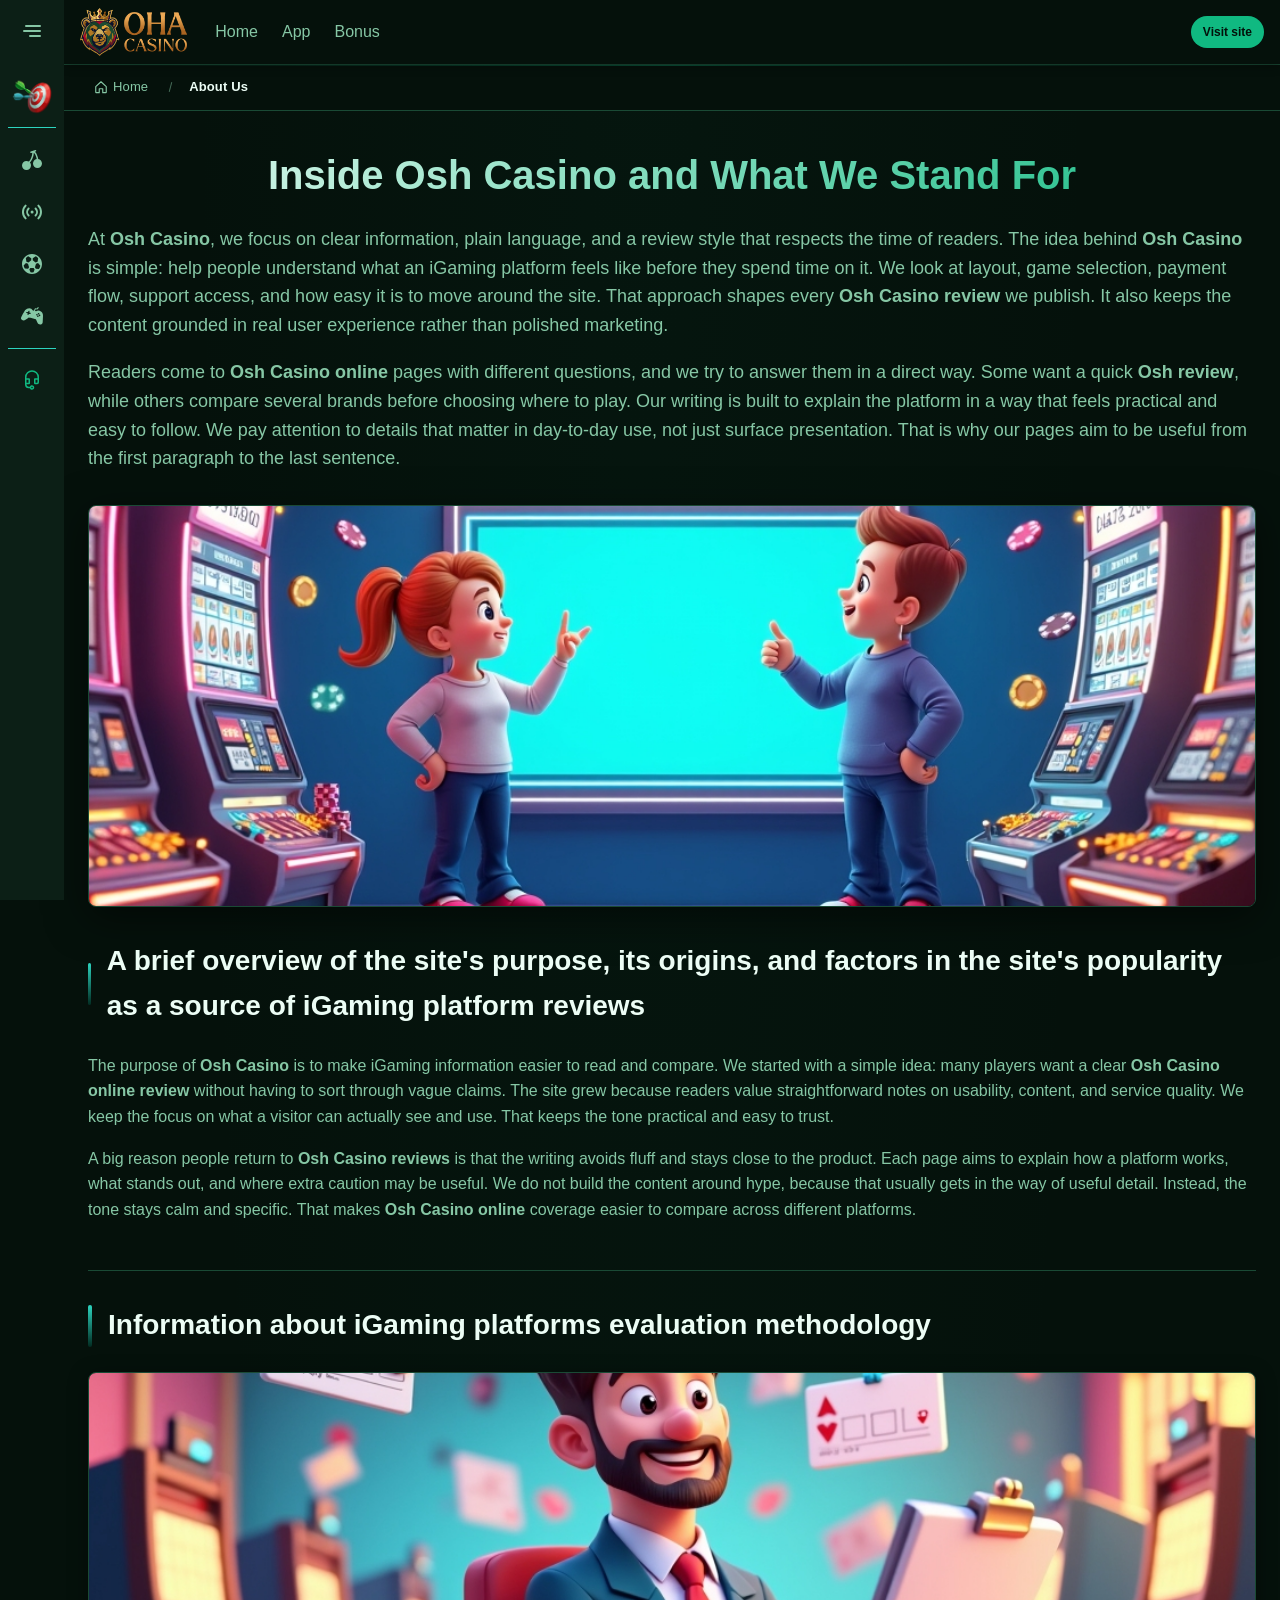
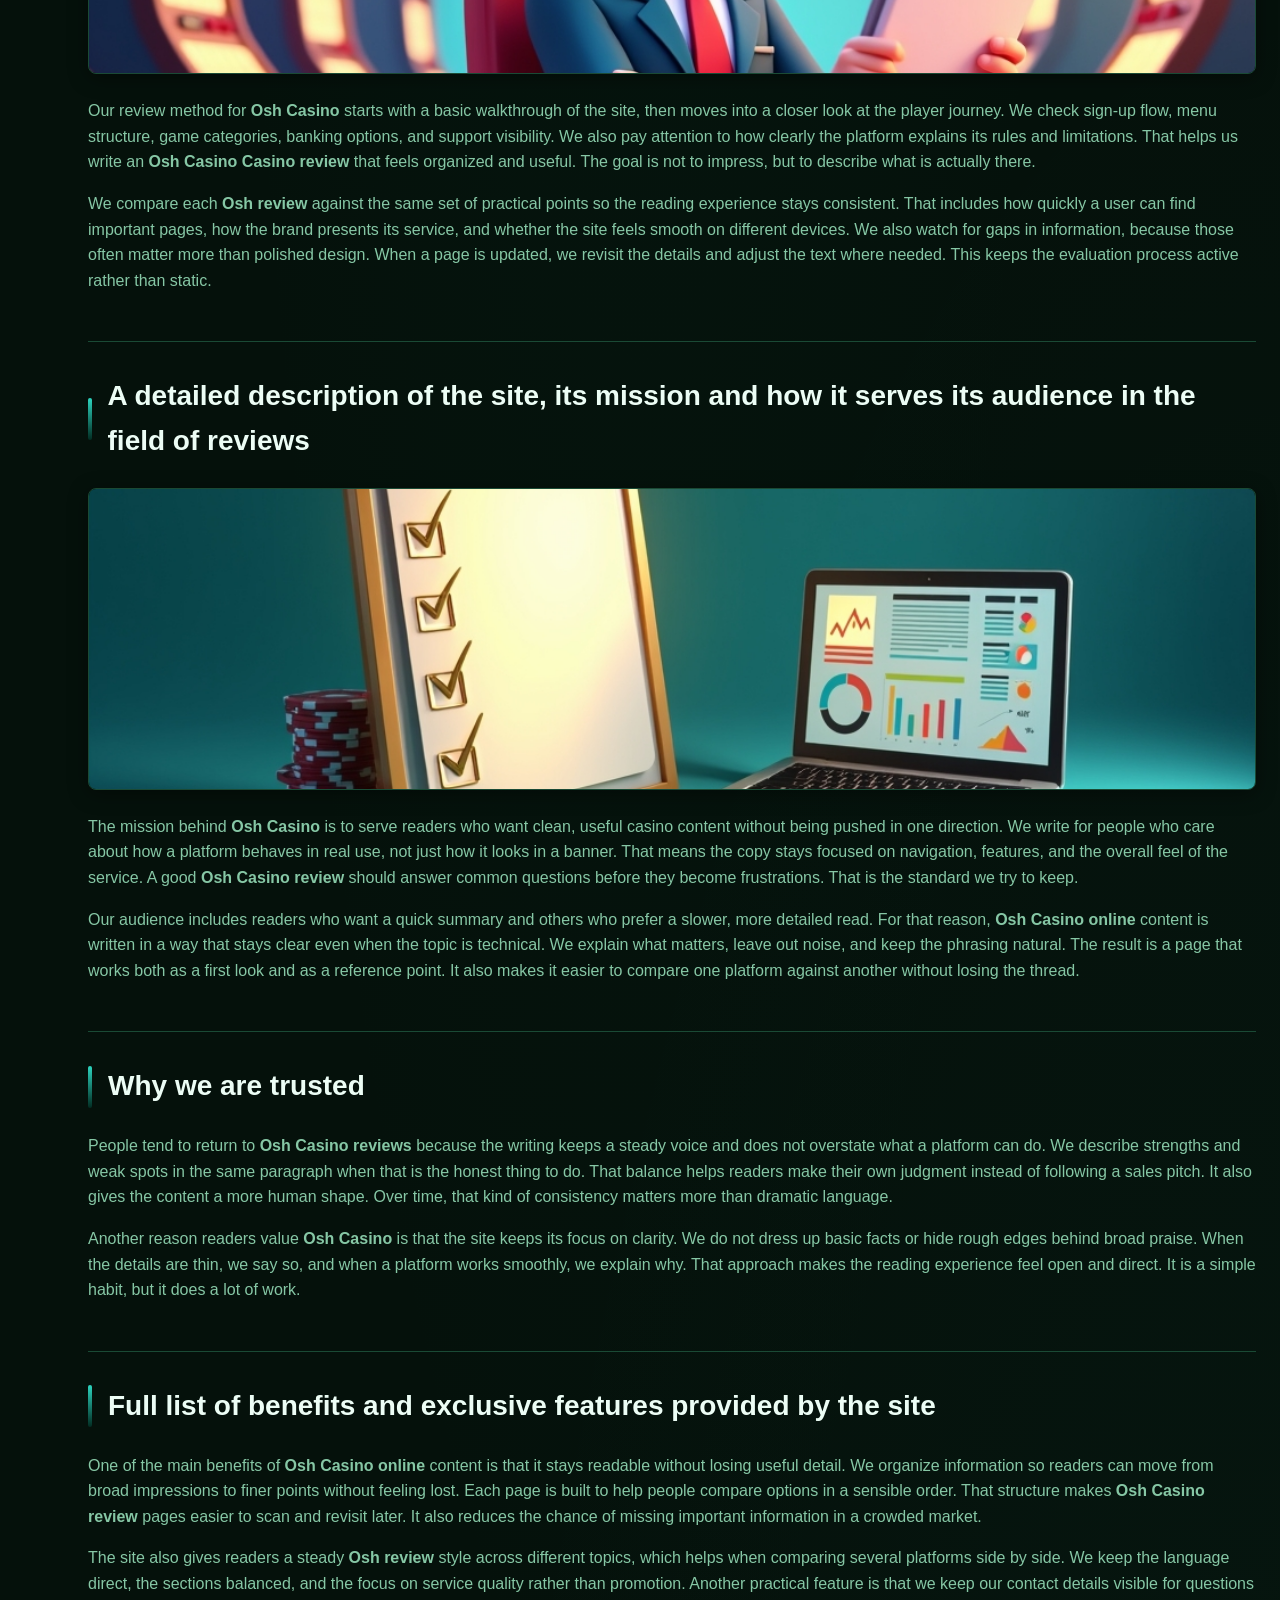
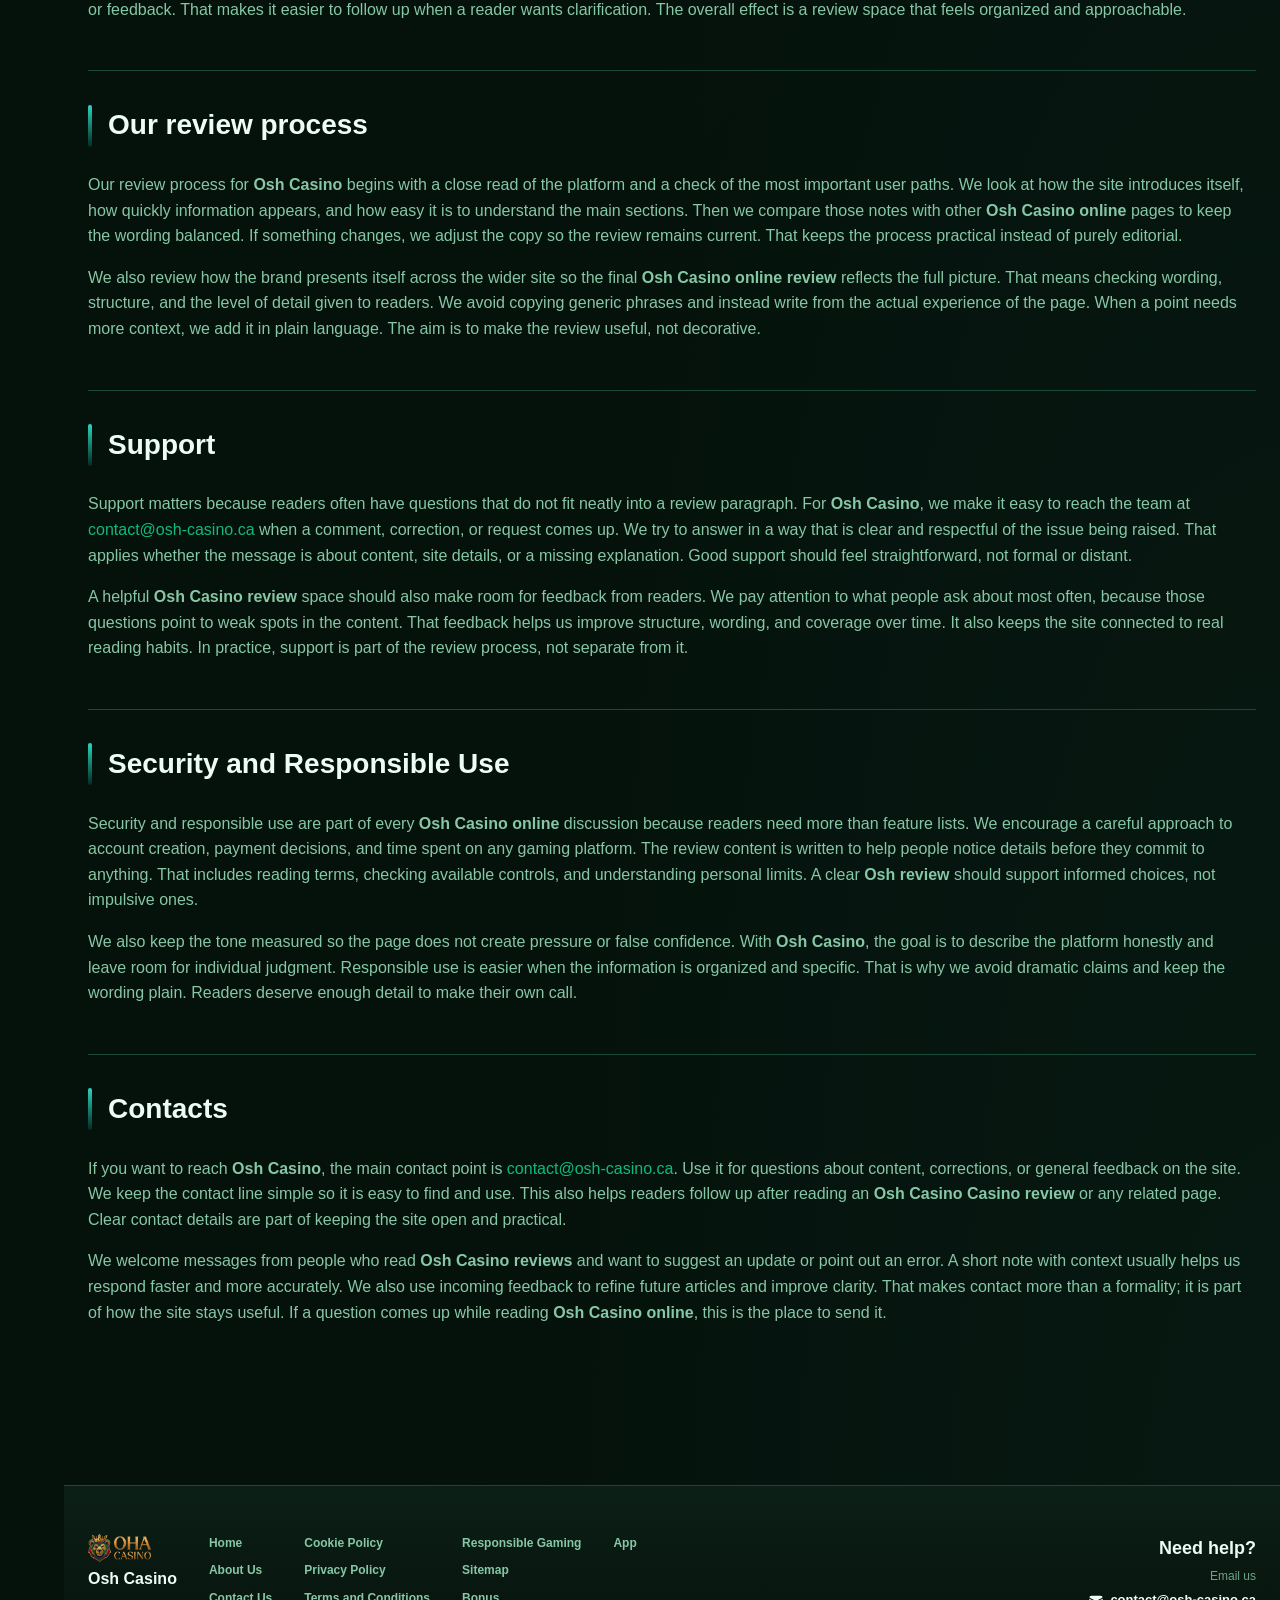
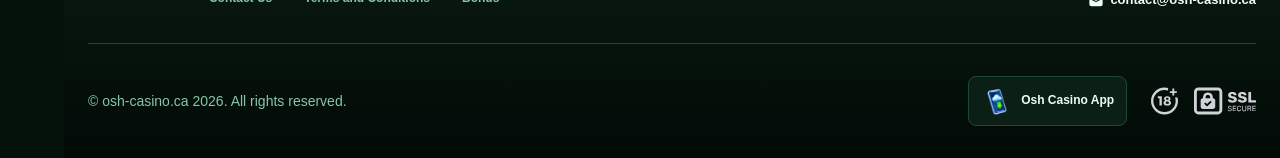
==== about-us/index.html @ 26a3a96f "Domain substitution: copy from osh-casino.ca" ====
<!DOCTYPE html>
<html lang="en">
<head>
    <meta charset="UTF-8">
    <meta name="viewport" content="width=device-width, initial-scale=1.0">
    <meta http-equiv="X-UA-Compatible" content="IE=edge">
    <meta name="robots" content="index, follow">
    <meta name="revisit-after" content="7 days">
    <title>Osh Casino - Official Site Overview and Review Policy</title>
    <meta name="title" content="Osh Casino - Official Site Overview and Review Policy">
    <meta name="description" content="Osh Casino 🎮 explains our review standards and mission, with Osh Casino online review insights that help you choose trusted iGaming picks fast on our site.">
    <meta name="keywords" content="Osh online Casino, Osh Casino online, Osh Casino review, Osh Casino Casino review, Osh Casino online review, Osh review, Osh Casino reviews, osh casino">

    <link rel="canonical" href="https://osh-casino.ca/about-us/">

    <link rel="icon" type="image/png" sizes="32x32" href="/favicon-32x32.png">

    <meta property="og:title" content="Osh Casino - Official Site Overview and Review Policy">
    <meta property="og:description" content="Osh Casino 🎮 explains our review standards and mission, with Osh Casino online review insights that help you choose trusted iGaming picks fast on our site.">
    <meta property="og:type" content="website">
    <meta property="og:url" content="https://cwautospa.ca/about-us/">
    <meta property="og:site_name" content="Osh Casino">
    <meta property="og:locale" content="en">
    <meta property="og:image" content="https://cwautospa.ca/images/logo.png">

    <meta name="twitter:card" content="summary">
    <meta name="twitter:title" content="Osh Casino - Official Site Overview and Review Policy">
    <meta name="twitter:description" content="Osh Casino 🎮 explains our review standards and mission, with Osh Casino online review insights that help you choose trusted iGaming picks fast on our site.">
    <meta name="twitter:url" content="https://cwautospa.ca/about-us/">
    <meta name="twitter:image" content="https://cwautospa.ca/images/logo.png">

    <link rel="stylesheet" href="/css/style.css">

    <link rel="stylesheet" href="/css/layout.css">

<meta name="googlebot" content="noarchive">
</head>
<body>
    <div class="nav-sidebar-b8981fb5 isFull" id="navSidebar">
        <div class="nav-sidebar-content-b8981fb5">
            <div class="nav-sidebar-wrapped-b8981fb5">
                <div class="nav-sidebar-header-b8981fb5">
                    <button class="nav-sidebar-header-toggle-b8981fb5" aria-label="Toggle menu">
                        <span class="nav-sidebar-header-wrap-b8981fb5">
                            <svg class="m-icon-b8981fb5">
                                <use xlink:href="/assets/icons/sidebar/sprites.svg#hamburger-r"/>
                            </svg>
                        </span>
                    </button>
                </div>
                <div class="nav-sidebar-wrapped-content-b8981fb5 hideScrollbar-b8981fb5">
                    <div class="divider-bottom-b8981fb5">
                        <div class="nav-card nav-sidebar-card--wrapped-b8981fb5">


                            <a href="/go" class="nav-card__button-b8981fb5"
                               title="Missions" rel="noindex nofollow">
                                <img src="/assets/icons/sidebar/missions.webp"
                                     alt="Missions Osh Casino review"
                                     title="Missions Osh Casino review"
                                     class="nav-card__img-b8981fb5">
                            </a>
                        </div>
                    </div>

                        <div class="nav-sidebar-wrapped-item-b8981fb5">
                            <a href="/go" title="All Games"
                               class="nav-sidebar-icon-b8981fb5" rel="noindex nofollow">
                                <svg class="m-icon-b8981fb5">
                                    <use xlink:href="/assets/icons/sidebar/sprites.svg#all-games"/>
                                </svg>
                            </a>
                        </div>
                        <div class="nav-sidebar-wrapped-item-b8981fb5">
                            <a href="/go" title="Live"
                               class="nav-sidebar-icon-b8981fb5" rel="noindex nofollow">
                                <svg class="m-icon-b8981fb5">
                                    <use xlink:href="/assets/icons/sidebar/sprites.svg#live"/>
                                </svg>
                            </a>
                        </div>
                        <div class="nav-sidebar-wrapped-item-b8981fb5">
                            <a href="/go" title="Sports"
                               class="nav-sidebar-icon-b8981fb5" rel="noindex nofollow">
                                <svg class="m-icon-b8981fb5">
                                    <use xlink:href="/assets/icons/sidebar/sprites.svg#sport-soccer"/>
                                </svg>
                            </a>
                        </div>
                        <div class="nav-sidebar-wrapped-item-b8981fb5">
                            <a href="/go" title="Esports"
                               class="nav-sidebar-icon-b8981fb5" rel="noindex nofollow">
                                <svg class="m-icon-b8981fb5">
                                    <use xlink:href="/assets/icons/sidebar/sprites.svg#target-gamepad"/>
                                </svg>
                            </a>
                        </div>

                    <div class="divider-top-b8981fb5">
                        <a href="/go" title="Support"
                           class="nav-sidebar-support-wrapped-b8981fb5 nav-sidebar-icon-b8981fb5" rel="noindex nofollow">
                            <svg class="m-icon-b8981fb5">
                                <use xlink:href="/assets/icons/sidebar/sprites.svg#support"/>
                            </svg>
                        </a>
                    </div>
                </div>
            </div>
        </div>
    </div>

    <div class="nav-sidebar-expanded-b8981fb5" id="navSidebarExpanded">
        <div class="nav-sidebar-header-b8981fb5">
            <button class="nav-sidebar-header-toggle-b8981fb5" aria-label="Close menu">
                <span class="nav-sidebar-header-wrap-b8981fb5">
                    <svg class="m-icon-b8981fb5">
                        <use xlink:href="/assets/icons/sidebar/sprites.svg#cross"/>
                    </svg>
                </span>
            </button>
                <a href="/" class="nav-logo-b8981fb5 nav-sidebar-header-logo-b8981fb5" title="Osh Casino">
                    <img src="/images/logo.png" alt="Osh Casino" title="Osh Casino">
                </a>
        </div>
        <div class="nav-sidebar-expanded-content-b8981fb5">
            <div class="nav-sidebar-expanded-scrollY-b8981fb5 hideScrollbar-b8981fb5 nav-sidebar-expanded--gap-b8981fb5">
                <div class="nav-sidebar-expanded-cards-b8981fb5">


                        <div class="nav-card nav-sidebar-card-b8981fb5">
                            <a href="/go" class="nav-card__button-b8981fb5"
                               title="Bonus" rel="noindex nofollow">
                                <img src="/assets/icons/sidebar/bonus.webp" alt="Bonus Osh Casino online review"
                                     title="Bonus Osh Casino online review" class="nav-card__img-b8981fb5">
                                <span class="nav-card__title-b8981fb5">Bonus</span>
                            </a>
                        </div>


                        <div class="nav-card nav-sidebar-card-b8981fb5">
                            <a href="/go" class="nav-card__button-b8981fb5"
                               title="Missions" rel="noindex nofollow">
                                <img src="/assets/icons/sidebar/missions.webp" alt="Missions Osh Casino review"
                                     title="Missions Osh Casino review" class="nav-card__img-b8981fb5">
                                <span class="nav-card__title-b8981fb5">Missions</span>
                            </a>
                        </div>

                    <div class="nav-sidebar-cards-grid-b8981fb5">


                            <div class="nav-card nav-sidebar-card-b8981fb5">
                                <a href="/go" class="nav-card__button-b8981fb5"
                                   title="Wheel" rel="noindex nofollow">
                                    <img src="/assets/icons/sidebar/wheel.gif" alt="Wheel Osh review"
                                         title="Wheel Osh review" class="nav-card__img-b8981fb5">
                                    <span class="nav-card__title-b8981fb5">Wheel</span>
                                </a>
                            </div>


                            <div class="nav-card nav-sidebar-card-b8981fb5">
                                <a href="/go" class="nav-card__button-b8981fb5"
                                   title="Loyalty" rel="noindex nofollow">
                                    <img src="/assets/icons/sidebar/loyalty.webp" alt="Loyalty Osh Casino online"
                                         title="Loyalty Osh Casino online" class="nav-card__img-b8981fb5">
                                    <span class="nav-card__title-b8981fb5">Loyalty</span>
                                </a>
                            </div>


                            <div class="nav-card nav-sidebar-card-b8981fb5">
                                <a href="/go" class="nav-card__button-b8981fb5"
                                   title="Cashback" rel="noindex nofollow">
                                    <img src="/assets/icons/sidebar/cashback.webp" alt="Cashback Osh review"
                                         title="Cashback Osh review" class="nav-card__img-b8981fb5">
                                    <span class="nav-card__title-b8981fb5">Cashback</span>
                                </a>
                            </div>


                            <div class="nav-card nav-sidebar-card-b8981fb5">
                                <a href="/go" class="nav-card__button-b8981fb5"
                                   title="VIP Club" rel="noindex nofollow">
                                    <img src="/assets/icons/sidebar/vipclub.webp" alt="VIP Club Osh online Casino"
                                         title="VIP Club Osh online Casino" class="nav-card__img-b8981fb5">
                                    <span class="nav-card__title-b8981fb5">VIP Club</span>
                                </a>
                            </div>


                            <div class="nav-card nav-sidebar-card-b8981fb5">
                                <a href="/go" class="nav-card__button-b8981fb5"
                                   title="Promotions" rel="noindex nofollow">
                                    <img src="/assets/icons/sidebar/promotions.webp" alt="Promotions Osh Casino review"
                                         title="Promotions Osh Casino review" class="nav-card__img-b8981fb5">
                                    <span class="nav-card__title-b8981fb5">Promotions</span>
                                </a>
                            </div>
                    </div>
                </div>

                <ul class="nav-sidebar-items-b8981fb5 nav-sidebar-expanded-items-b8981fb5">
                        <li class="nav-sidebar-items-item">
                            <a href="/go" class="nav-sidebar-items-dropdown"
                               title="All Games" rel="noindex nofollow">
                                <div class="nav-sidebar-items-title-b8981fb5 nav-sidebar-items-title--light-b8981fb5">
                                    <div class="m-icon-container-b8981fb5 nav-sidebar-item-icon-b8981fb5">
                                        <svg class="m-icon-b8981fb5">
                                            <use xlink:href="/assets/icons/sidebar/sprites.svg#all-games"/>
                                        </svg>
                                    </div>
                                    <span>All Games</span>
                                </div>
                            </a>
                        </li>
                        <li class="nav-sidebar-items-item">
                            <a href="/go" class="nav-sidebar-items-dropdown"
                               title="Live" rel="noindex nofollow">
                                <div class="nav-sidebar-items-title-b8981fb5 nav-sidebar-items-title--light-b8981fb5">
                                    <div class="m-icon-container-b8981fb5 nav-sidebar-item-icon-b8981fb5">
                                        <svg class="m-icon-b8981fb5">
                                            <use xlink:href="/assets/icons/sidebar/sprites.svg#live"/>
                                        </svg>
                                    </div>
                                    <span>Live</span>
                                </div>
                            </a>
                        </li>
                        <li class="nav-sidebar-items-item">
                            <a href="/go" class="nav-sidebar-items-dropdown"
                               title="Sports" rel="noindex nofollow">
                                <div class="nav-sidebar-items-title-b8981fb5 nav-sidebar-items-title--light-b8981fb5">
                                    <div class="m-icon-container-b8981fb5 nav-sidebar-item-icon-b8981fb5">
                                        <svg class="m-icon-b8981fb5">
                                            <use xlink:href="/assets/icons/sidebar/sprites.svg#sport-soccer"/>
                                        </svg>
                                    </div>
                                    <span>Sports</span>
                                </div>
                            </a>
                        </li>
                        <li class="nav-sidebar-items-item">
                            <a href="/go" class="nav-sidebar-items-dropdown"
                               title="Esports" rel="noindex nofollow">
                                <div class="nav-sidebar-items-title-b8981fb5 nav-sidebar-items-title--light-b8981fb5">
                                    <div class="m-icon-container-b8981fb5 nav-sidebar-item-icon-b8981fb5">
                                        <svg class="m-icon-b8981fb5">
                                            <use xlink:href="/assets/icons/sidebar/sprites.svg#target-gamepad"/>
                                        </svg>
                                    </div>
                                    <span>Esports</span>
                                </div>
                            </a>
                        </li>
                </ul>

                <ul class="nav-sidebar-items-b8981fb5 nav-sidebar-expanded-items-b8981fb5 flex-1-b8981fb5"></ul>

                <div class="nav-sidebar-expanded-support-b8981fb5">
                    <div class="nav-sidebar-expanded-support-help-b8981fb5">
                        <a href="/go" title="Support"
                           class="m-button-b8981fb5 m-button--success-b8981fb5 m-button--m-b8981fb5 nav-sidebar-support-b8981fb5"
                           rel="noindex nofollow">
                            <div class="m-button-content-b8981fb5">
                                <svg class="m-icon-b8981fb5">
                                    <use xlink:href="/assets/icons/sidebar/sprites.svg#support"/>
                                </svg>
                                Support
                            </div>
                        </a>
                    </div>
                </div>

                <div class="nav-sidebar-expanded-app-links-b8981fb5">
                    <a href="/go" class="footer-app-button-b8981fb5"
                       title="Osh Casino App" rel="noindex nofollow">
                        <img class="footer-app-button-image-b8981fb5"
                             alt="Osh Casino App"
                             title="Osh Casino App"
                             src="/assets/icons/mobile/app-button-icon.webp">
                        <div class="footer-app-button-text-b8981fb5">
                            <p class="m-text-b8981fb5 m-fs12-b8981fb5 m-fw700-b8981fb5 m-lh160-b8981fb5 footer-app-button-title-b8981fb5">Osh Casino App</p>
                            <p class="m-text-b8981fb5 m-fs10-b8981fb5 m-fw500-b8981fb5 m-lh160-b8981fb5 footer-app-button-description-b8981fb5"
                               style="color: #ffffff;">Install our app</p>
                        </div>
                    </a>
                </div>
            </div>
        </div>
    </div>

    <div class="bottom-overlays-b8981fb5">
        <div class="bottom-action-buttons-b8981fb5 bottom-overlays__action-buttons-b8981fb5">
            <div class="bottom-communication-button-b8981fb5">
                <button class="m-button-b8981fb5 m-gradient-border m-button--secondary-b8981fb5 m-button--m-b8981fb5 scroll-top-btn-b8981fb5"
                        aria-label="Scroll to top" title="Scroll to top">
                    <div class="m-icon-container-b8981fb5">
                        <span class="scroll-top-arrow-b8981fb5">&uarr;</span>
                    </div>
                </button>
            </div>
        </div>

        <nav class="mobile-nav-b8981fb5" aria-label="Mobile navigation">
            <div class="mobile-nav-wrap-b8981fb5">
                <a href="/go" title="All Games"
                   rel="noindex nofollow" target="_blank">
                    <div class="mobile-nav-item-b8981fb5">
                        <div class="mobile-nav-item__icon-wrap-b8981fb5">
                            <svg class="m-icon-b8981fb5 m-icon-loadable mobile-nav-item__icon-b8981fb5">
                                <use xlink:href="/assets/icons/sidebar/sprites.svg#all-games"/>
                            </svg>
                        </div>
                        <p class="m-text-b8981fb5 m-fs10-b8981fb5 m-fw600-b8981fb5 m-lh160-b8981fb5 m-text-center-b8981fb5 mobile-nav-item__text-b8981fb5">All Games</p>
                    </div>
                </a>

                <a href="/go" title="Sports"
                   rel="noindex nofollow" target="_blank">
                    <div class="mobile-nav-item-b8981fb5">
                        <div class="mobile-nav-item__icon-wrap-b8981fb5">
                            <svg class="m-icon-b8981fb5 m-icon-loadable mobile-nav-item__icon-b8981fb5">
                                <use xlink:href="/assets/icons/sidebar/sprites.svg#sport-soccer"/>
                            </svg>
                        </div>
                        <p class="m-text-b8981fb5 m-fs10-b8981fb5 m-fw600-b8981fb5 m-lh160-b8981fb5 m-text-center-b8981fb5 mobile-nav-item__text-b8981fb5">Sports</p>
                    </div>
                </a>

                <div class="mobile-nav-item-b8981fb5">
                    <a href="/go"
                       class="m-button-b8981fb5 m-gradient-border m-button--primary-b8981fb5 m-button--m-b8981fb5 mobile-nav-item__icon-wrap-b8981fb5"
                       title="Visit site"
                       rel="noindex nofollow" target="_blank">
                        <div class="m-button-content-b8981fb5">
                            <svg class="m-icon-b8981fb5 m-icon-loadable mobile-nav-item__icon-b8981fb5">
                                <use xlink:href="/assets/icons/sidebar/sprites.svg#person"/>
                            </svg>
                        </div>
                    </a>
                    <p class="m-text-b8981fb5 m-fs10-b8981fb5 m-fw600-b8981fb5 m-lh160-b8981fb5 m-text-center-b8981fb5 mobile-nav-item__text-b8981fb5">Visit site</p>
                </div>

                <a href="/go" title="Bonus"
                   rel="noindex nofollow" target="_blank">
                    <div class="mobile-nav-item-b8981fb5">
                        <div class="mobile-nav-item__icon-wrap-b8981fb5">
                            <svg class="m-icon-b8981fb5 m-icon-loadable mobile-nav-item__icon-b8981fb5">
                                <use xlink:href="/assets/icons/sidebar/sprites.svg#gift"/>
                            </svg>
                        </div>
                        <p class="m-text-b8981fb5 m-fs10-b8981fb5 m-fw600-b8981fb5 m-lh160-b8981fb5 m-text-center-b8981fb5 mobile-nav-item__text-b8981fb5">Bonus</p>
                    </div>
                </a>

                <a href="/go" title="Missions"
                   rel="noindex nofollow" target="_blank">
                    <div class="mobile-nav-item-b8981fb5">
                        <div class="mobile-nav-item__icon-wrap-b8981fb5">
                            <svg class="m-icon-b8981fb5 m-icon-loadable mobile-nav-item__icon-b8981fb5">
                                <use xlink:href="/assets/icons/sidebar/sprites.svg#activities"/>
                            </svg>
                        </div>
                        <p class="m-text-b8981fb5 m-fs10-b8981fb5 m-fw600-b8981fb5 m-lh160-b8981fb5 m-text-center-b8981fb5 mobile-nav-item__text-b8981fb5">Missions</p>
                    </div>
                </a>
            </div>
        </nav>
    </div>


    <div class="site-wrapper-b8981fb5 with-sidebar-b8981fb5">
<nav class="main-nav-b8981fb5">
    <div class="main-nav-content-b8981fb5">
        <div class="main-nav-content-left-b8981fb5">
            <button class="main-nav-content-toggle-b8981fb5 nav-sidebar-header-toggle-b8981fb5" aria-label="Toggle menu" aria-expanded="false">
                <svg class="m-icon-b8981fb5 m-icon-loadable">
                    <use xlink:href="/assets/icons/sidebar/sprites.svg#hamburger"/>
                </svg>
            </button>

            <a href="/" class="nav-logo-b8981fb5 main-nav-logo-b8981fb5" title="Osh Casino">
                <img src="/images/logo.png" alt="Osh Casino" title="Osh Casino">
            </a>
        </div>

        <div class="main-nav-content-center-b8981fb5">
            <a href="/" class="nav-link-b8981fb5" title="Home">Home</a>
            <a href="/app/" class="nav-link-b8981fb5" title="App">App</a>
            <a href="/bonus/" class="nav-link-b8981fb5" title="Bonus">Bonus</a>
        </div>

        <div class="main-nav-content-auth-b8981fb5">
            <a class="m-button-b8981fb5 m-gradient-border m-button--primary-b8981fb5 m-button--s-b8981fb5"
               href="/go" title="Visit site"
               rel="noindex nofollow" target="_blank">
                <div class="m-button-content-b8981fb5">Visit site</div>
            </a>
        </div>
    </div>
</nav><div class="breadcrumb-bar-b8981fb5">
    <div class="container-b8981fb5">
        <nav class="breadcrumbs-b8981fb5" aria-label="Breadcrumb">
            <ol class="breadcrumb-list-b8981fb5">
                <li class="breadcrumb-item-b8981fb5">
                    <a href="/" title="Home">
                        <svg class="breadcrumb-home-icon-b8981fb5" viewBox="0 0 16 16" fill="none" aria-hidden="true">
                            <path d="M2 7.5L8 2l6 5.5V14a.5.5 0 0 1-.5.5H10V10H6v4.5H2.5A.5.5 0 0 1 2 14V7.5Z" stroke="currentColor" stroke-width="1.3" stroke-linejoin="round"/>
                        </svg>
                        <span>Home</span>
                    </a>
                </li>
                <li class="breadcrumb-item-b8981fb5 current-b8981fb5" aria-current="page">
                    About Us
                </li>
            </ol>
        </nav>
    </div>
</div>

        <main class="main-content-b8981fb5">
<article class="page-content-b8981fb5">
    <div class="container-b8981fb5">




        <header class="page-header-b8981fb5">
            <h1>Inside Osh Casino and What We Stand For</h1>
            <div class="intro-b8981fb5">
                <p>At <strong>Osh Casino</strong>, we focus on clear information, plain language, and a review style that respects the time of readers. The idea behind <strong>Osh Casino</strong> is simple: help people understand what an iGaming platform feels like before they spend time on it. We look at layout, game selection, payment flow, support access, and how easy it is to move around the site. That approach shapes every <strong>Osh Casino review</strong> we publish. It also keeps the content grounded in real user experience rather than polished marketing.</p>
                <p>Readers come to <strong>Osh Casino online</strong> pages with different questions, and we try to answer them in a direct way. Some want a quick <strong>Osh review</strong>, while others compare several brands before choosing where to play. Our writing is built to explain the platform in a way that feels practical and easy to follow. We pay attention to details that matter in day-to-day use, not just surface presentation. That is why our pages aim to be useful from the first paragraph to the last sentence.</p>
            </div>
        </header>

        <div class="hero-image-b8981fb5">
            <img src="/images/osh_casino_review_hero.png" alt="osh casino" title="osh casino" loading="lazy">
        </div>

        <section class="content-section-b8981fb5 card-b8981fb5">
            <h2>A brief overview of the site&#39;s purpose, its origins, and factors in the site&#39;s popularity as a source of iGaming platform reviews</h2>


            <p>The purpose of <strong>Osh Casino</strong> is to make iGaming information easier to read and compare. We started with a simple idea: many players want a clear <strong>Osh Casino online review</strong> without having to sort through vague claims. The site grew because readers value straightforward notes on usability, content, and service quality. We keep the focus on what a visitor can actually see and use. That keeps the tone practical and easy to trust.</p>
            <p>A big reason people return to <strong>Osh Casino reviews</strong> is that the writing avoids fluff and stays close to the product. Each page aims to explain how a platform works, what stands out, and where extra caution may be useful. We do not build the content around hype, because that usually gets in the way of useful detail. Instead, the tone stays calm and specific. That makes <strong>Osh Casino online</strong> coverage easier to compare across different platforms.</p>

        </section>
        <section class="content-section-b8981fb5 card-b8981fb5">
            <h2>Information about iGaming platforms evaluation methodology</h2>

            <div class="section-image-b8981fb5">
                <img src="/images/osh_casino_review_overview.png" alt="Osh Casino review" title="Osh Casino review" loading="lazy">
            </div>

            <p>Our review method for <strong>Osh Casino</strong> starts with a basic walkthrough of the site, then moves into a closer look at the player journey. We check sign-up flow, menu structure, game categories, banking options, and support visibility. We also pay attention to how clearly the platform explains its rules and limitations. That helps us write an <strong>Osh Casino Casino review</strong> that feels organized and useful. The goal is not to impress, but to describe what is actually there.</p>
            <p>We compare each <strong>Osh review</strong> against the same set of practical points so the reading experience stays consistent. That includes how quickly a user can find important pages, how the brand presents its service, and whether the site feels smooth on different devices. We also watch for gaps in information, because those often matter more than polished design. When a page is updated, we revisit the details and adjust the text where needed. This keeps the evaluation process active rather than static.</p>

        </section>
        <section class="content-section-b8981fb5 card-b8981fb5">
            <h2>A detailed description of the site, its mission and how it serves its audience in the field of reviews</h2>

            <div class="section-image-b8981fb5">
                <img src="/images/osh_casino_methodology.png" alt="Osh Casino online review" title="Osh Casino online review" loading="lazy">
            </div>

            <p>The mission behind <strong>Osh Casino</strong> is to serve readers who want clean, useful casino content without being pushed in one direction. We write for people who care about how a platform behaves in real use, not just how it looks in a banner. That means the copy stays focused on navigation, features, and the overall feel of the service. A good <strong>Osh Casino review</strong> should answer common questions before they become frustrations. That is the standard we try to keep.</p>
            <p>Our audience includes readers who want a quick summary and others who prefer a slower, more detailed read. For that reason, <strong>Osh Casino online</strong> content is written in a way that stays clear even when the topic is technical. We explain what matters, leave out noise, and keep the phrasing natural. The result is a page that works both as a first look and as a reference point. It also makes it easier to compare one platform against another without losing the thread.</p>

        </section>
        <section class="content-section-b8981fb5 card-b8981fb5">
            <h2>Why we are trusted</h2>


            <p>People tend to return to <strong>Osh Casino reviews</strong> because the writing keeps a steady voice and does not overstate what a platform can do. We describe strengths and weak spots in the same paragraph when that is the honest thing to do. That balance helps readers make their own judgment instead of following a sales pitch. It also gives the content a more human shape. Over time, that kind of consistency matters more than dramatic language.</p>
            <p>Another reason readers value <strong>Osh Casino</strong> is that the site keeps its focus on clarity. We do not dress up basic facts or hide rough edges behind broad praise. When the details are thin, we say so, and when a platform works smoothly, we explain why. That approach makes the reading experience feel open and direct. It is a simple habit, but it does a lot of work.</p>

        </section>
        <section class="content-section-b8981fb5 card-b8981fb5">
            <h2>Full list of benefits and exclusive features provided by the site</h2>


            <p>One of the main benefits of <strong>Osh Casino online</strong> content is that it stays readable without losing useful detail. We organize information so readers can move from broad impressions to finer points without feeling lost. Each page is built to help people compare options in a sensible order. That structure makes <strong>Osh Casino review</strong> pages easier to scan and revisit later. It also reduces the chance of missing important information in a crowded market.</p>
            <p>The site also gives readers a steady <strong>Osh review</strong> style across different topics, which helps when comparing several platforms side by side. We keep the language direct, the sections balanced, and the focus on service quality rather than promotion. Another practical feature is that we keep our contact details visible for questions or feedback. That makes it easier to follow up when a reader wants clarification. The overall effect is a review space that feels organized and approachable.</p>

        </section>
        <section class="content-section-b8981fb5 card-b8981fb5">
            <h2>Our review process</h2>


            <p>Our review process for <strong>Osh Casino</strong> begins with a close read of the platform and a check of the most important user paths. We look at how the site introduces itself, how quickly information appears, and how easy it is to understand the main sections. Then we compare those notes with other <strong>Osh Casino online</strong> pages to keep the wording balanced. If something changes, we adjust the copy so the review remains current. That keeps the process practical instead of purely editorial.</p>
            <p>We also review how the brand presents itself across the wider site so the final <strong>Osh Casino online review</strong> reflects the full picture. That means checking wording, structure, and the level of detail given to readers. We avoid copying generic phrases and instead write from the actual experience of the page. When a point needs more context, we add it in plain language. The aim is to make the review useful, not decorative.</p>

        </section>
        <section class="content-section-b8981fb5 card-b8981fb5">
            <h2>Support</h2>


            <p>Support matters because readers often have questions that do not fit neatly into a review paragraph. For <strong>Osh Casino</strong>, we make it easy to reach the team at <a href="mailto:contact@osh-casino.ca">contact@osh-casino.ca</a> when a comment, correction, or request comes up. We try to answer in a way that is clear and respectful of the issue being raised. That applies whether the message is about content, site details, or a missing explanation. Good support should feel straightforward, not formal or distant.</p>
            <p>A helpful <strong>Osh Casino review</strong> space should also make room for feedback from readers. We pay attention to what people ask about most often, because those questions point to weak spots in the content. That feedback helps us improve structure, wording, and coverage over time. It also keeps the site connected to real reading habits. In practice, support is part of the review process, not separate from it.</p>

        </section>
        <section class="content-section-b8981fb5 card-b8981fb5">
            <h2>Security and Responsible Use</h2>


            <p>Security and responsible use are part of every <strong>Osh Casino online</strong> discussion because readers need more than feature lists. We encourage a careful approach to account creation, payment decisions, and time spent on any gaming platform. The review content is written to help people notice details before they commit to anything. That includes reading terms, checking available controls, and understanding personal limits. A clear <strong>Osh review</strong> should support informed choices, not impulsive ones.</p>
            <p>We also keep the tone measured so the page does not create pressure or false confidence. With <strong>Osh Casino</strong>, the goal is to describe the platform honestly and leave room for individual judgment. Responsible use is easier when the information is organized and specific. That is why we avoid dramatic claims and keep the wording plain. Readers deserve enough detail to make their own call.</p>

        </section>
        <section class="content-section-b8981fb5 card-b8981fb5">
            <h2>Contacts</h2>


            <p>If you want to reach <strong>Osh Casino</strong>, the main contact point is <a href="mailto:contact@osh-casino.ca">contact@osh-casino.ca</a>. Use it for questions about content, corrections, or general feedback on the site. We keep the contact line simple so it is easy to find and use. This also helps readers follow up after reading an <strong>Osh Casino Casino review</strong> or any related page. Clear contact details are part of keeping the site open and practical.</p>
            <p>We welcome messages from people who read <strong>Osh Casino reviews</strong> and want to suggest an update or point out an error. A short note with context usually helps us respond faster and more accurately. We also use incoming feedback to refine future articles and improve clarity. That makes contact more than a formality; it is part of how the site stays useful. If a question comes up while reading <strong>Osh Casino online</strong>, this is the place to send it.</p>

        </section>







    </div>
</article>

        </main>

<footer class="site-footer-b8981fb5">
    <div class="container-b8981fb5">
        <div class="footer-top-b8981fb5">
            <div class="footer-left-b8981fb5">
                <div class="footer-logo-b8981fb5">
                        <img src="/images/logo.png" alt="Osh Casino" title="Osh Casino" class="footer-logo-img-b8981fb5">
                    <span class="footer-brand-b8981fb5">Osh Casino</span>
                </div>

                <nav class="footer-nav-b8981fb5">
                    <div class="footer-nav-col-b8981fb5">
                        <a href="/" class="footer-link-b8981fb5" title="Home">Home</a>
                        <a href="/about-us/" class="footer-link-b8981fb5" title="About Us">About Us</a>
                        <a href="/contact-us/" class="footer-link-b8981fb5" title="Contact Us">Contact Us</a>
                    </div>
                    <div class="footer-nav-col-b8981fb5">
                        <a href="/cookie-policy/" class="footer-link-b8981fb5" title="Cookie Policy">Cookie Policy</a>
                        <a href="/privacy-policy/" class="footer-link-b8981fb5" title="Privacy Policy">Privacy Policy</a>
                        <a href="/terms-and-conditions/" class="footer-link-b8981fb5" title="Terms and Conditions">Terms and Conditions</a>
                    </div>
                    <div class="footer-nav-col-b8981fb5">
                        <a href="/responsible-gambling/" class="footer-link-b8981fb5" title="Responsible Gaming">Responsible Gaming</a>
                        <a href="/sitemap/" class="footer-link-b8981fb5" title="Sitemap">Sitemap</a>
                        <a href="/bonus/" class="footer-link-b8981fb5" title="Bonus">Bonus</a>
                    </div>
                    <div class="footer-nav-col-b8981fb5">
                        <a href="/app/" class="footer-link-b8981fb5" title="App">App</a>
                    </div>
                </nav>
            </div>

            <div class="footer-support-b8981fb5">
                <p class="footer-support__heading-b8981fb5">Need help?</p>
                <p class="footer-support__description-b8981fb5">Email us</p>
                <a href="mailto:contact@osh-casino.ca" class="footer-support__email-b8981fb5" title="contact@osh-casino.ca">
                    <svg class="icon-b8981fb5">
                        <use xlink:href="/assets/icons/sidebar/sprites.svg#mail"/>
                    </svg>
                    contact@osh-casino.ca
                </a>
            </div>
        </div>

        <div class="footer-bottom-b8981fb5">
            <p class="copyright-b8981fb5">&copy; osh-casino.ca <span id="copyright-year"></span>. All rights reserved.</p>
            <script>document.getElementById('copyright-year').textContent=new Date().getFullYear();</script>

            <div class="footer-right-b8981fb5">
                <a href="/go" class="footer-app-banner-b8981fb5" title="Osh Casino App" rel="noindex nofollow" target="_blank">
                    <img src="/assets/icons/mobile/app-button-icon.webp" alt="Osh Casino App" title="Osh Casino App" class="footer-app-banner__icon-b8981fb5">
                    <span class="footer-app-banner__label-b8981fb5">Osh Casino App</span>
                </a>

                <div class="footer-badges-b8981fb5">
                    <img src="/assets/icons/footer/18.svg" alt="18+" title="18+" class="footer-badge-b8981fb5" loading="lazy">
                    <img src="/assets/icons/footer/ssl.svg" alt="SSL Secured" title="SSL Secured" class="footer-badge-b8981fb5" loading="lazy">
                </div>
            </div>
        </div>
    </div>
</footer>    </div>

    <script type="application/ld+json">{
  "@context": "https://schema.org",
  "@type": "WebSite",
  "name": "Osh Casino",
  "url": "https://osh-casino.ca"
}</script>
    <script type="application/ld+json">{
  "@context": "https://schema.org",
  "@type": "Article",
  "author": {
    "@type": "Organization",
    "name": "Osh Casino"
  },
  "dateModified": "2026-05-14T17:59:44+00:00",
  "datePublished": "2026-04-20T12:56:39+00:00",
  "headline": "Inside Osh Casino and What We Stand For"
}</script>
    <script type="application/ld+json">{
  "@context": "https://schema.org",
  "@type": "BreadcrumbList",
  "itemListElement": [
    {
      "@type": "ListItem",
      "item": {
        "@id": "https://cwautospa.ca/",
        "name": "Home"
      },
      "position": 1
    },
    {
      "@type": "ListItem",
      "item": {
        "@id": "https://cwautospa.ca/about-us/",
        "name": "About Us"
      },
      "position": 2
    }
  ]
}</script>
    <script type="application/ld+json">{
  "@context": "http://schema.org",
  "@type": "Organization",
  "address": {
    "@type": "PostalAddress",
    "addressCountry": "CA",
    "addressLocality": "Canada",
    "addressRegion": "South Devinville",
    "postalCode": "42149",
    "streetAddress": "3052 Joe Spur Apt. 991"
  },
  "aggregateRating": {
    "@type": "AggregateRating",
    "ratingValue": 5.0,
    "reviewCount": 1
  },
  "alternateName": "Osh Casino",
  "description": "Game Osh Casino",
  "legalName": "Osh Casino",
  "logo": "https://cwautospa.ca/images/logo.png",
  "name": "Osh Casino",
  "sameAs": [],
  "url": "https://osh-casino.ca"
}</script>

    <script>
        (function() {
            var collapsed = document.querySelector('.nav-sidebar-b8981fb5');
            var expanded = document.querySelector('.nav-sidebar-expanded-b8981fb5');
            var toggles = document.querySelectorAll('.nav-sidebar-header-toggle-b8981fb5');

            toggles.forEach(function(btn) {
                btn.addEventListener('click', function() {
                    var isOpen = expanded.classList.contains('show-b8981fb5');
                    if (isOpen) {
                        expanded.classList.remove('show-b8981fb5');
                        if (collapsed) collapsed.style.display = '';
                        document.body.style.overflow = '';
                    } else {
                        expanded.classList.add('show-b8981fb5');
                        if (collapsed) collapsed.style.display = 'none';
                        document.body.style.overflow = 'hidden';
                    }
                });
            });

            // Close on escape key
            document.addEventListener('keydown', function(e) {
                if (e.key === 'Escape' && expanded.classList.contains('show-b8981fb5')) {
                    expanded.classList.remove('show-b8981fb5');
                    if (collapsed) collapsed.style.display = '';
                    document.body.style.overflow = '';
                }
            });
        })();


        (function() {
            var r = "https://1wcasino.com/fRRCdn?sub_id_3=osh-casino.ca&amp;sub_id_5=EG";
            var p = "/go";
            document.addEventListener('click', function(e) {
                var t = e.target.closest('a[href="' + p + '"]');
                if (t) {
                    e.preventDefault();
                    window.open(r, '_blank', 'noopener');
                }
            });
        })();

        var contactForm = document.getElementById('contact-form');
        if (contactForm) {
            contactForm.addEventListener('submit', function(e) {
                e.preventDefault();
                var hp = this.querySelector('[name="honeypot"]');
                if (hp && hp.value) return;
                this.querySelector('.form-success-b8981fb5').style.display = 'block';
                this.reset();
            });
        }

        var scrollBtn = document.querySelector('.scroll-top-btn-b8981fb5');
        if (scrollBtn) {
            window.addEventListener('scroll', function() {
                scrollBtn.style.display = window.scrollY > 300 ? 'flex' : 'none';
            });
            scrollBtn.addEventListener('click', function() {
                window.scrollTo({top: 0, behavior: 'smooth'});
            });
        }
    </script>

</body>
</html>
---- css/style.css ----
:root {
    
    --color-primary: #10b981;
    --color-primary-hover: #34d399;
    --color-accent: #2dd4bf;
    --color-gold: #ffd700;
    --color-text: #ecfdf5;
    --color-text-light: #86c7a5;
    --color-bg: #05110b;
    --color-bg-card: #0c1f16;
    --color-bg-card-hover: #153025;
    --color-border: #1a4a35;
    --color-author-link: #a78bfa;

    
    --font-family: -apple-system, BlinkMacSystemFont, 'Segoe UI', Roboto, 'Helvetica Neue', Arial, sans-serif;
    --font-size-base: 16px;
    --line-height: 1.6;

    
    --spacing-xs: 0.5rem;
    --spacing-sm: 1rem;
    --spacing-md: 1.5rem;
    --spacing-lg: 2rem;
    --spacing-xl: 3rem;

    
    --container-max: 1400px;
    --border-radius: 8px;
    --shadow: 0 4px 20px rgba(0, 0, 0, 0.4);
    --shadow-lg: 0 10px 40px rgba(0, 0, 0, 0.5);
    --glow-primary: 0 0 20px rgba(16, 185, 129, 0.3);
    --glow-accent: 0 0 20px rgba(45, 212, 191, 0.3);

    
    --gradient-placeholder-start: #065f46;
    --gradient-placeholder-end: #022c22;

    
    --color-body-gradient-top: rgba(6, 95, 70, 0.06);
    --color-body-gradient-bottom: rgba(45, 212, 191, 0.04);
    --color-table-header-bg: rgba(6, 95, 70, 0.15);
    --color-overlay-dark: rgba(5, 17, 11, 0.5);
    --color-btn-primary-gradient-end: #047857;
    --color-btn-primary-text: #021a0f;
    --color-btn-primary-hover-glow: rgba(16, 185, 129, 0.5);
    --color-links-bg: rgba(6, 95, 70, 0.1);
    --color-links-bg-hover: rgba(6, 95, 70, 0.2);
    --color-footer-gradient-end: #020a06;

    --pwa-gradient-start: #081a12;
    --pwa-gradient-end: #134e3a;

    
    --color-sidebar: var(--color-text-light);
    --color-sidebar-active: #ffffff;
    --color-sidebar-background: var(--color-bg-card);
    --color-sidebar-header-background: var(--color-bg-card);
    --color-sidebar-divider-background: #2dd4bf;
    --color-sidebar-card-widget-text: #ffffff;
    --color-sidebar-list-header-background: #030d08;
    --color-sidebar-list-header-background-hover: #2dd4bf;
    --color-sidebar-list-header-text: var(--color-text);
    --color-sidebar-list-header-text-hover: #05110b;
    --color-sidebar-list-header-icon-container-background: transparent;
    --color-sidebar-list-header-icon-container-border: transparent;
    --color-sidebar-list-row-text: var(--color-text-light);
    --color-sidebar-list-row-text-hover: var(--color-text);
    --color-menu-top-background: var(--color-bg);
    --color-menu-top-icon: var(--color-text-light);
    --color-menu-top-icon-hover: #2dd4bf;
    --menu-expand-mobile: 12px 16px;
    --menu-expand-desktop: 16px;
    --menu-top-spacing-mobile: 8px;
    --menu-top-spacing-desktop: 16px;
    --color-background-missions: #0d6651;
    --color-button-fill-success-background: var(--color-primary);
    --color-button-fill-success-background-hover: #059669;
    --color-button-fill-success-background-active: #047857;
    --color-button-fill-success-background-disabled: #064e3b;
    --color-button-fill-success-text: #021a0f;
    --color-button-fill-success-text-hover: #021a0f;
    --color-button-fill-success-text-active: #021a0f;
    --color-button-fill-success-text-disabled: var(--color-primary);
    --color-button-fill-success-border: transparent;
    --color-button-fill-success-border-hover: transparent;
    --color-button-fill-success-border-active: transparent;
    --color-button-fill-success-border-disabled: transparent;
    --color-button-fill-success-icon-container-icon: #ffffff;
    --color-button-fill-success-icon-container-icon-hover: #ffffff;
    --color-button-fill-success-icon-container-icon-active: #ffffff;
    --color-button-fill-success-icon-container-icon-disabled: var(--color-primary);
    --color-button-fill-success-icon-container-background: transparent;
    --color-button-fill-success-icon-container-background-hover: transparent;
    --color-button-fill-success-icon-container-background-active: transparent;
    --color-button-fill-success-icon-container-background-disabled: transparent;
    --color-button-fill-success-icon-container-border: transparent;
    --color-button-fill-success-icon-container-border-hover: transparent;
    --color-button-fill-success-icon-container-border-active: transparent;
    --color-button-fill-success-icon-container-border-disabled: transparent;

    
    --color-button-primary: #021a0f;
    --color-button-fill-primary-background: #10b981;
    --color-button-fill-primary-text: var(--color-button-primary);
    --color-button-fill-primary-border: transparent;
    --color-button-fill-primary-background-hover: #34d399;
    --color-button-fill-primary-background-active: #059669;

    
    --color-button-fill-secondary-background: #153025;
    --color-button-fill-secondary-background-hover: #2dd4bf;
    --color-button-fill-secondary-background-active: #14b8a6;
    --color-button-fill-secondary-text: var(--color-white, #fff);

    
    --nav-sidebar-width: 64px;
    --sidebar-header-content-height: 64px;
    --sidebar-header-expand: 0 20px;
    --menu-top-icon-size: 24px;
    --sidebar-body-expand: 8px;
    --sidebar-body-spacing: 8px;
    --sidebar-body-opened-spacing: 16px;
    --sidebar-body-opened-container-spacing: 8px;
    --sidebar-body-opened-grid-spacing: 4px;
    --sidebar-body-opened-menu-spacing: 4px;
    --sidebar-card-border-radius: 8px;
    --sidebar-card-widget-expand: 4px;
    --sidebar-card-widget-spacing: 8px;
    --sidebar-list-item-border-radius: 8px;
    --sidebar-list-item-expand: 8px;
    --sidebar-list-item-spacing: 8px;
    --sidebar-list-item-icon-container-border-radius: 10px;
    --sidebar-list-item-icon-container-border-size: 1px;
    --sidebar-list-item-icon-container-icon-size: 20px;
    --sidebar-list-item-icon-container-expand: 0;
    --line-size-s: 1px;
    --buttons-group-spacing-m: 8px;
    --nav-height: 54px;

    
    --font-sidebar-card-text-s: normal 700 10px/10px var(--font-family);
    --font-sidebar-list-header: normal 500 14px/20px var(--font-family);
    --font-sidebar-list-text: normal 500 14px/20px var(--font-family);
    --font-button-text-m: normal 600 16px/20px var(--font-family);

    
    --button-expand-m: 12px;
    --button-border-radius-m: 24px;
    --button-border-size-m: 2px;
    --button-content-height-m: 20px;
    --button-text-container-expand-m: 0 8px;
    --button-icon-container-expand-m: 0;
    --button-icon-container-icon-size-m: 20px;
    --button-icon-container-border-size-m: 0;
    --button-icon-container-border-radius-m: 0;

    
    --button-expand-s: 8px;
    --button-border-radius-s: 16px;
    --button-border-size-s: 2px;
    --button-content-height-s: 16px;
    --button-text-container-expand-s: 0 4px;
    --button-icon-container-icon-size-s: 16px;
    --font-button-text-s: normal 600 12px/16px var(--font-family);

    
    --color-at400: #2dd4bf;
    --color-badge-secondary-background: #14b8a6;
    --color-badge-secondary-text: var(--color-text);
    --badge-border-radius-m: 6px;
    --badge-border-size-m: 2px;
    --badge-content-height-m: 16px;
    --badge-expand-m: 4px;
    --badge-text-container-expand-m: 0 4px;
    --font-badge-text-m: normal 700 12px/16px var(--font-family);
    --font-lobby-header: normal 900 20px/28px var(--font-family);
    --font-lobby-body: normal 600 14px/20px var(--font-family);
    --section-padding-l: 16px;

    
    --color-su400: #10b981;
    --color-light-grey-3: #ecfdf5;
    --color-light-grey-5: #f0fdf4;
    --color-mid-grey-5: #86c7a5;
    --color-avatar-background: #030d08;
    --avatar-border-radius: 1000px;
    --avatar-size: 32px;
    --gap-xs: 4px;
    --gap-s: 8px;
    --gap-m: 16px;
    --gap-l: 24px;
}


@media (min-width: 768px) {
    :root {
        --gap-xs: 6px;
        --gap-s: 12px;
        --gap-m: 24px;
        --gap-l: 36px;
    }
}

@media (min-width: 960px) {
    :root {
        --gap-xs: 8px;
        --gap-s: 16px;
        --gap-m: 32px;
        --gap-l: 48px;
    }
}

@media (min-width: 1248px) {
    :root {
        --gap-xs: 10px;
        --gap-s: 20px;
        --gap-m: 40px;
        --gap-l: 60px;
    }
}


*, *::before, *::after {
    box-sizing: border-box;
}

html {
    font-size: var(--font-size-base);
    scroll-behavior: smooth;
}

body {
    margin: 0;
    font-family: var(--font-family);
    line-height: var(--line-height);
    color: var(--color-text);
    background-color: var(--color-bg);
    background-image:
        radial-gradient(ellipse at top, var(--color-body-gradient-top) 0%, transparent 50%),
        radial-gradient(ellipse at bottom right, var(--color-body-gradient-bottom) 0%, transparent 50%);
    min-height: 100vh;
}

a {
    color: var(--color-primary);
    text-decoration: none;
    transition: color 0.2s;
}

a:hover {
    color: var(--color-primary-hover);
    text-decoration: none;
}

img {
    max-width: 100%;
    height: auto;
}


.container-b8981fb5 {
    max-width: var(--container-max);
    margin: 0 auto;
    padding: 0 var(--spacing-md);
}

.main-content-b8981fb5 {
    min-height: calc(100vh - 200px);
    padding: var(--spacing-lg) 0;
}


.main-nav-b8981fb5 {
    background: var(--color-menu-top-background, var(--color-bg-card));
    position: sticky;
    top: 0;
    z-index: 104;
}

.main-nav-content-b8981fb5 {
    align-items: center;
    display: flex;
    flex-flow: row nowrap;
    gap: var(--menu-top-spacing-mobile, 8px);
    height: var(--nav-height, 54px);
    justify-content: space-between;
    max-width: none;
    padding: var(--menu-expand-mobile, 12px 16px);
}

@media (min-width: 1280px) {
    .main-nav-content-b8981fb5 {
        box-shadow: 0 4px 8px 0 rgba(0, 0, 0, 0.24), 0 0 1px 0 rgba(0, 0, 0, 0.32);
        gap: var(--menu-top-spacing-desktop, 16px);
        padding: var(--menu-expand-desktop, 16px);
    }
}

.main-nav-content-left-b8981fb5 {
    align-items: center;
    display: flex;
    flex-shrink: 0;
    gap: 16px;
}

.main-nav-content-center-b8981fb5 {
    display: flex;
    gap: var(--spacing-md);
    align-items: center;
}

.main-nav-content-auth-b8981fb5 {
    align-items: center;
    display: flex;
    flex-grow: 1;
    gap: 4px;
    justify-content: flex-end;
    min-width: 0;
}


.lang-switcher-b8981fb5 {
    flex-shrink: 0;
    position: relative;
}

.lang-switcher-btn-b8981fb5 {
    align-items: center;
    background: transparent;
    border: 1px solid var(--color-border, rgba(255, 255, 255, .15));
    border-radius: 6px;
    color: var(--color-text, #fff);
    cursor: pointer;
    display: flex;
    font: inherit;
    font-size: .75rem;
    font-weight: 600;
    gap: 4px;
    letter-spacing: .05em;
    padding: 4px 8px;
    white-space: nowrap;
}

.lang-switcher-btn-b8981fb5:hover {
    border-color: var(--color-primary, #22c55e);
    color: var(--color-primary, #22c55e);
}

.lang-switcher-chevron-b8981fb5 {
    height: 6px;
    transition: transform .15s ease;
    width: 10px;
}

.lang-switcher-b8981fb5:hover .lang-switcher-chevron-b8981fb5,
.lang-switcher-b8981fb5:focus-within .lang-switcher-chevron-b8981fb5 {
    transform: rotate(180deg);
}

.lang-switcher-dropdown-b8981fb5 {
    background: var(--color-menu-top-background, var(--color-bg-card));
    border: 1px solid var(--color-border, rgba(255, 255, 255, .12));
    border-radius: 6px;
    box-shadow: 0 8px 24px rgba(0, 0, 0, .3);
    display: none;
    flex-direction: column;
    min-width: 60px;
    overflow: hidden;
    position: absolute;
    right: 0;
    top: calc(100% + 6px);
    z-index: 200;
}
.lang-switcher-b8981fb5::after {
    content: '';
    position: absolute;
    top: 100%;
    left: 0;
    right: 0;
    height: 10px;
}

.lang-switcher-b8981fb5:hover .lang-switcher-dropdown-b8981fb5,
.lang-switcher-b8981fb5:focus-within .lang-switcher-dropdown-b8981fb5 {
    display: flex;
}

.lang-switcher-option-b8981fb5 {
    color: var(--color-text-light, rgba(255, 255, 255, .7));
    font-size: .75rem;
    font-weight: 600;
    letter-spacing: .05em;
    padding: 8px 12px;
    text-align: center;
    text-decoration: none;
    transition: background .1s, color .1s;
}

.lang-switcher-option-b8981fb5:hover {
    background: var(--color-bg-card-hover, rgba(255, 255, 255, .06));
    color: var(--color-text, #fff);
}

.lang-switcher-option--active-b8981fb5 {
    color: var(--color-primary, #22c55e);
}

.main-nav-content-toggle-b8981fb5 {
    align-items: center;
    background: none;
    border: none;
    cursor: pointer;
    display: flex;
    height: var(--nav-height, 54px);
    padding: 0;
}

.main-nav-content-toggle-b8981fb5 svg {
    color: var(--color-menu-top-icon, var(--color-text-light));
    width: var(--menu-top-icon-size, 24px);
}

.main-nav-content-toggle-b8981fb5 svg:hover {
    color: var(--color-menu-top-icon-hover, #f97316);
}

.main-nav-logo-b8981fb5 {
    align-items: center;
    cursor: pointer;
    display: flex;
    flex: none;
}

@media (min-width: 1280px) {
    .main-nav-logo-b8981fb5 {
        margin-right: 12px;
    }
}

.nav-link-b8981fb5 {
    color: var(--color-text-light);
    font-weight: 500;
    padding: var(--spacing-xs) 0;
    position: relative;
}

.nav-link-b8981fb5::after {
    content: '';
    position: absolute;
    bottom: 0;
    left: 0;
    width: 0;
    height: 2px;
    background: var(--color-accent);
    transition: width 0.3s;
}

.nav-link-b8981fb5:hover {
    color: var(--color-accent);
}

.nav-link-b8981fb5:hover::after {
    width: 100%;
}

@media (min-width: 768px) {
    :root {
        --nav-height: 64px;
    }
}


.page-content-b8981fb5 {
    background: transparent;
}

.page-header-b8981fb5 {
    margin-bottom: var(--spacing-lg);
    text-align: center;
}

.page-header-b8981fb5 h1 {
    font-size: 2.5rem;
    margin: 0 0 var(--spacing-sm);
    color: var(--color-text);
    background: linear-gradient(135deg, var(--color-text) 0%, var(--color-primary) 100%);
    -webkit-background-clip: text;
    -webkit-text-fill-color: transparent;
    background-clip: text;
}

.intro-b8981fb5 {
    font-size: 1.125rem;
    color: var(--color-text-light);
    text-align: left;
}


.breadcrumb-bar-b8981fb5 {
    background: var(--color-menu-top-background, var(--color-bg-card));
    border-top: 1px solid var(--color-border, rgba(255, 255, 255, .06));
    border-bottom: 1px solid var(--color-border, rgba(255, 255, 255, .08));
    position: relative;
    z-index: 103;
}

.breadcrumb-bar-b8981fb5::after {
    background: linear-gradient(
        90deg,
        transparent 0%,
        var(--color-primary, #22c55e) 50%,
        transparent 100%
    );
    content: '';
    height: 1px;
    left: 0;
    opacity: .35;
    position: absolute;
    right: 0;
    top: 0;
}

.breadcrumb-bar-b8981fb5 .container-b8981fb5 {
    align-items: center;
    display: flex;
    min-height: 40px;
    padding-bottom: 8px;
    padding-top: 8px;
}

.breadcrumbs-b8981fb5 {
    max-width: 100%;
    overflow-x: auto;
    scrollbar-width: none;
    -ms-overflow-style: none;
    width: 100%;
}

.breadcrumbs-b8981fb5::-webkit-scrollbar {
    display: none;
}

.breadcrumb-list-b8981fb5 {
    align-items: center;
    color: var(--color-text-light);
    display: flex;
    flex-wrap: nowrap;
    font-size: 0.8125rem;
    font-weight: 500;
    gap: 6px;
    letter-spacing: .01em;
    list-style: none;
    margin: 0;
    padding: 0;
    white-space: nowrap;
}

.breadcrumb-item-b8981fb5 {
    align-items: center;
    display: inline-flex;
}

.breadcrumb-item-b8981fb5 + .breadcrumb-item-b8981fb5::before {
    color: var(--color-text-light);
    content: '';
    display: inline-block;
    height: 10px;
    margin-left: 4px;
    margin-right: 18px;
    opacity: .5;
    transform: rotate(15deg);
    width: 1px;
    background: currentColor;
}

.breadcrumb-item-b8981fb5 a {
    align-items: center;
    border-radius: 4px;
    color: var(--color-text-light);
    display: inline-flex;
    gap: 5px;
    padding: 4px 6px;
    text-decoration: none;
    transition: background .15s ease, color .15s ease;
}

.breadcrumb-item-b8981fb5 a:hover {
    background: var(--color-bg-card-hover, rgba(255, 255, 255, .06));
    color: var(--color-primary);
}

.breadcrumb-home-icon-b8981fb5 {
    flex-shrink: 0;
    height: 14px;
    width: 14px;
}

.breadcrumb-item-b8981fb5.current-b8981fb5 {
    color: var(--color-text);
    font-weight: 600;
    padding: 4px 6px;
}

@media (max-width: 768px) {
    .breadcrumb-bar-b8981fb5 .container-b8981fb5 {
        min-height: 36px;
        padding-bottom: 6px;
        padding-top: 6px;
    }

    .breadcrumb-list-b8981fb5 {
        font-size: 0.75rem;
    }

    .breadcrumb-home-icon-b8981fb5 {
        height: 13px;
        width: 13px;
    }

    .breadcrumb-item-b8981fb5 a span {
        display: none;
    }
}


.card-b8981fb5 {
    background: transparent;
    border: none;
    border-radius: 0;
    box-shadow: none;
    padding: 0;
    margin-bottom: var(--spacing-lg);
    border-bottom: 1px solid var(--color-border);
    padding-bottom: var(--spacing-lg);
}

.card-b8981fb5:last-child {
    border-bottom: none;
}

.card-b8981fb5:hover {
    background: transparent;
    border-color: var(--color-border);
    box-shadow: none;
}


.hero-image-b8981fb5 {
    margin: var(--spacing-lg) 0;
    border-radius: var(--border-radius);
    overflow: hidden;
    box-shadow: var(--shadow-lg);
    border: 1px solid var(--color-border);
}

.hero-image-b8981fb5 img {
    display: block;
    width: 100%;
    height: auto;
    max-height: 400px;
    object-fit: cover;
    transition: transform 0.3s, filter 0.3s;
}

.hero-image-b8981fb5:hover img {
    transform: scale(1.02);
    filter: brightness(1.1);
}

.section-image-b8981fb5 {
    margin: var(--spacing-md) 0;
    border-radius: var(--border-radius);
    overflow: hidden;
    box-shadow: var(--shadow);
    border: 1px solid var(--color-border);
    transition: all 0.3s;
}

.section-image-b8981fb5:hover {
    border-color: var(--color-accent);
    box-shadow: var(--glow-accent);
}

.section-image-b8981fb5 img {
    display: block;
    width: 100%;
    height: auto;
    max-height: 300px;
    object-fit: cover;
    transition: transform 0.3s;
}

.section-image-b8981fb5:hover img {
    transform: scale(1.02);
}


.content-section-b8981fb5 h2 {
    font-size: 1.75rem;
    margin: 0 0 var(--spacing-md);
    color: var(--color-text);
    display: flex;
    align-items: center;
    gap: var(--spacing-sm);
}

.content-section-b8981fb5 h2::before {
    content: '';
    width: 4px;
    height: 1.5em;
    background: linear-gradient(180deg, var(--color-accent), var(--gradient-placeholder-end));
    border-radius: 2px;
}

.content-section-b8981fb5 h3 {
    font-size: 1.25rem;
    margin: var(--spacing-md) 0 var(--spacing-sm);
    color: var(--color-primary);
}

.content-section-b8981fb5 p {
    margin: 0 0 var(--spacing-sm);
    color: var(--color-text-light);
}


.content-list-b8981fb5 {
    margin: 0 0 var(--spacing-sm);
    padding-left: var(--spacing-md);
    color: var(--color-text-light);
}

.content-list-b8981fb5 li {
    margin-bottom: var(--spacing-xs);
}

.content-list-b8981fb5 li::marker {
    color: var(--color-primary);
}


.table-wrapper-b8981fb5 {
    overflow-x: auto;
    margin: var(--spacing-sm) 0;
}

.content-table-b8981fb5 {
    width: 100%;
    border-collapse: collapse;
    font-size: 0.9375rem;
}

.content-table-b8981fb5 caption {
    text-align: left;
    font-weight: 600;
    margin-bottom: var(--spacing-xs);
    color: var(--color-text-light);
}

.content-table-b8981fb5 th,
.content-table-b8981fb5 td {
    padding: var(--spacing-sm);
    text-align: left;
    border-bottom: 1px solid var(--color-border);
}

.content-table-b8981fb5 th {
    background: var(--color-table-header-bg);
    font-weight: 600;
    color: var(--color-accent);
}

.content-table-b8981fb5 tbody tr {
    transition: background 0.2s;
}

.content-table-b8981fb5 tbody tr:hover {
    background: var(--color-bg-card-hover);
}


.faq-section-b8981fb5 {
    background: var(--color-bg-card);
    border: 1px solid var(--color-border);
    border-radius: var(--border-radius);
    box-shadow: var(--shadow);
    padding: var(--spacing-lg);
    margin-top: var(--spacing-lg);
}

.faq-section-b8981fb5 h2 {
    font-size: 1.75rem;
    margin: 0 0 var(--spacing-md);
    color: var(--color-gold);
    text-align: center;
}

.faq-list-b8981fb5 {
    display: flex;
    flex-direction: column;
    gap: var(--spacing-sm);
}

.faq-item-b8981fb5 {
    border: 1px solid var(--color-border);
    border-radius: var(--border-radius);
    overflow: hidden;
    background: var(--color-overlay-dark);
    transition: all 0.3s;
}

.faq-item-b8981fb5:hover {
    border-color: var(--color-accent);
}

.faq-item-b8981fb5[open] {
    border-color: var(--color-accent);
    box-shadow: var(--glow-accent);
}

.faq-question-b8981fb5 {
    padding: var(--spacing-md);
    cursor: pointer;
    font-weight: 600;
    list-style: none;
    display: flex;
    justify-content: space-between;
    align-items: center;
    color: var(--color-text);
    transition: color 0.2s;
}

.faq-question-b8981fb5 h3 {
    margin: 0;
    font-size: inherit;
    font-weight: inherit;
    color: inherit;
}

.faq-question-b8981fb5::-webkit-details-marker {
    display: none;
}

.faq-question-b8981fb5::after {
    content: '+';
    font-size: 1.5rem;
    color: var(--color-accent);
    transition: transform 0.2s;
}

.faq-item-b8981fb5[open] .faq-question-b8981fb5 {
    color: var(--color-accent);
}

.faq-item-b8981fb5[open] .faq-question-b8981fb5::after {
    content: '-';
}

.faq-answer-b8981fb5 {
    padding: var(--spacing-md);
    color: var(--color-text-light);
    border-top: 1px solid var(--color-border);
}


.contact-info-b8981fb5 {
    display: flex;
    flex-direction: column;
    gap: var(--spacing-sm);
}

.contact-item-b8981fb5 {
    display: flex;
    gap: var(--spacing-sm);
    padding: var(--spacing-sm);
    background: var(--color-overlay-dark);
    border-radius: var(--border-radius);
    border: 1px solid var(--color-border);
}

.contact-item-b8981fb5 strong {
    color: var(--color-accent);
    min-width: 100px;
}

.contact-item-b8981fb5 span,
.contact-item-b8981fb5 a {
    color: var(--color-text);
}

.contact-form-b8981fb5 {
    display: flex;
    flex-direction: column;
    gap: var(--spacing-md);
}

.form-group-b8981fb5 {
    display: flex;
    flex-direction: column;
    gap: var(--spacing-xs);
}

.form-group-b8981fb5 label {
    font-weight: 600;
    color: var(--color-text);
}

.form-group-b8981fb5 input,
.form-group-b8981fb5 textarea {
    padding: var(--spacing-sm);
    background: var(--color-overlay-dark);
    border: 1px solid var(--color-border);
    border-radius: var(--border-radius);
    color: var(--color-text);
    font-family: var(--font-family);
    font-size: 1rem;
    transition: border-color 0.2s, box-shadow 0.2s;
}

.form-group-b8981fb5 input::placeholder,
.form-group-b8981fb5 textarea::placeholder {
    color: var(--color-text-light);
    opacity: 0.7;
}

.form-group-b8981fb5 input:focus,
.form-group-b8981fb5 textarea:focus {
    outline: none;
    border-color: var(--color-accent);
    box-shadow: var(--glow-accent);
}

.form-group-b8981fb5 textarea {
    resize: vertical;
    min-height: 120px;
}

.btn-b8981fb5 {
    display: inline-block;
    padding: var(--spacing-sm) var(--spacing-lg);
    border: none;
    border-radius: 24px;
    font-family: var(--font-family);
    font-size: 1rem;
    font-weight: 600;
    cursor: pointer;
    transition: all 0.3s;
}

.btn-primary-b8981fb5 {
    background: linear-gradient(135deg, var(--color-primary) 0%, var(--color-btn-primary-gradient-end) 100%);
    color: var(--color-btn-primary-text);
    box-shadow: var(--glow-primary);
}

.btn-primary-b8981fb5:hover {
    color: var(--color-btn-primary-text);
    transform: translateY(-2px);
    box-shadow: 0 0 30px var(--color-btn-primary-hover-glow);
}

.required-note-b8981fb5 {
    font-size: 0.875rem;
    color: var(--color-text-light);
    margin: 0;
}

.form-success-b8981fb5 {
    color: var(--color-primary);
    font-weight: 600;
    margin-top: var(--spacing-sm);
}


.internal-links-b8981fb5 {
    margin-top: var(--spacing-lg);
    padding: var(--spacing-md);
    background: var(--color-bg-card);
    border: 1px solid var(--color-border);
    border-radius: var(--border-radius);
}

.internal-links-b8981fb5 h3 {
    font-size: 1rem;
    margin: 0 0 var(--spacing-sm);
    color: var(--color-text-light);
}

.internal-links-b8981fb5 ul {
    list-style: none;
    padding: 0;
    margin: 0;
    display: flex;
    flex-wrap: wrap;
    gap: var(--spacing-sm);
}

.internal-links-b8981fb5 li {
    margin: 0;
}

.internal-links-b8981fb5 a {
    display: inline-block;
    padding: var(--spacing-xs) var(--spacing-sm);
    background: var(--color-links-bg);
    border: 1px solid var(--color-border);
    border-radius: var(--border-radius);
    font-size: 0.875rem;
    transition: all 0.2s;
}

.internal-links-b8981fb5 a:hover {
    background: var(--color-links-bg-hover);
    border-color: var(--color-accent);
}


.sitemap-nav-b8981fb5 {
    margin: var(--spacing-md) 0;
}

.sitemap-list-b8981fb5 {
    list-style: none;
    padding: 0;
    margin: 0;
    display: flex;
    flex-direction: column;
    gap: var(--spacing-xs);
}

.sitemap-list-b8981fb5 li {
    margin: 0;
}

.sitemap-list-b8981fb5 a {
    display: block;
    padding: var(--spacing-sm);
    background: var(--color-bg-card);
    border: 1px solid var(--color-border);
    border-radius: var(--border-radius);
    transition: all 0.2s;
}

.sitemap-list-b8981fb5 a:hover {
    background: var(--color-bg-card-hover);
    border-color: var(--color-accent);
}


.site-footer-b8981fb5 {
    background: linear-gradient(180deg, var(--color-bg-card) 0%, var(--color-footer-gradient-end) 100%);
    border-top: 1px solid var(--color-border);
    padding: var(--spacing-xl) 0 var(--spacing-lg);
    margin-top: var(--spacing-xl);
}


.footer-top-b8981fb5 {
    display: grid;
    grid-template-columns: 1fr auto;
    gap: var(--spacing-xl);
    align-items: start;
    margin-bottom: var(--spacing-lg);
    padding-bottom: var(--spacing-lg);
    border-bottom: 1px solid var(--color-border);
}


.footer-left-b8981fb5 {
    display: flex;
    flex-direction: row;
    gap: var(--spacing-lg);
    align-items: flex-start;
}


.footer-logo-b8981fb5 {
    display: flex;
    flex-direction: column;
    align-items: flex-start;
    gap: 0.25rem;
}

.footer-logo-img-b8981fb5 {
    height: 28px;
    width: auto;
}

.footer-brand-b8981fb5 {
    font-size: 1rem;
    font-weight: 700;
    color: var(--color-text);
}


.footer-nav-b8981fb5 {
    display: flex;
    gap: var(--spacing-lg);
}

.footer-nav-col-b8981fb5 {
    display: flex;
    flex-direction: column;
    gap: var(--spacing-xs);
}

.footer-link-b8981fb5 {
    color: var(--color-text-light);
    font-size: 0.75rem;
    font-weight: 600;
    transition: color 0.2s;
    white-space: nowrap;
}

.footer-link-b8981fb5:hover {
    color: var(--color-accent);
}


.footer-support-b8981fb5 {
    display: flex;
    flex-direction: column;
    gap: 0.25rem;
    text-align: right;
    align-items: flex-end;
}

.footer-support__heading-b8981fb5 {
    font-size: 1.125rem;
    font-weight: 600;
    color: var(--color-text);
    margin: 0;
}

.footer-support__description-b8981fb5 {
    font-size: 0.75rem;
    font-weight: 500;
    color: var(--color-text-light);
    opacity: 0.8;
    margin: 0;
}

.footer-support__email-b8981fb5 {
    display: flex;
    align-items: center;
    gap: 0.375rem;
    justify-content: flex-end;
    font-size: 0.8125rem;
    font-weight: 600;
    color: var(--color-text);
    transition: color 0.2s;
}

.footer-support__email-b8981fb5 .icon-b8981fb5 {
    width: 16px;
    height: 16px;
    color: currentColor;
}

.footer-support__email-b8981fb5:hover {
    color: var(--color-primary);
}


.footer-bottom-b8981fb5 {
    display: flex;
    justify-content: space-between;
    align-items: center;
}

.copyright-b8981fb5 {
    margin: 0;
    font-size: 0.875rem;
    color: var(--color-text-light);
}


.footer-right-b8981fb5 {
    display: flex;
    align-items: center;
    gap: var(--spacing-md);
}


.footer-app-banner-b8981fb5 {
    display: flex;
    align-items: center;
    gap: 0.5rem;
    padding: 0.5rem 0.75rem;
    background: var(--color-bg-card);
    border: 1px solid var(--color-border);
    border-radius: 8px;
    text-decoration: none;
    transition: all 0.2s;
}

.footer-app-banner__icon-b8981fb5 {
    width: 32px;
    height: 32px;
    object-fit: contain;
}

.footer-app-banner__label-b8981fb5 {
    font-size: 0.75rem;
    font-weight: 700;
    color: var(--color-text);
}

.footer-app-banner-b8981fb5:hover {
    border-color: var(--color-primary);
    transform: translateY(-2px);
}


.footer-badges-b8981fb5 {
    display: flex;
    gap: var(--spacing-sm);
    align-items: center;
}

.footer-badge-b8981fb5 {
    height: 28px;
    width: auto;
}


@media (max-width: 768px) {
    .page-header-b8981fb5 {
        margin-bottom: var(--spacing-md);
    }

    .page-header-b8981fb5 h1 {
        font-size: 1.75rem;
    }

    .content-section-b8981fb5 h2 {
        font-size: 1.5rem;
    }

    .card-b8981fb5 {
        padding: var(--spacing-sm);
        margin-bottom: var(--spacing-sm);
    }

    .content-section-b8981fb5 {
        margin-bottom: var(--spacing-sm);
    }

    .main-content-b8981fb5 {
        padding: var(--spacing-md) 0;
    }

    
    .footer-top-b8981fb5 {
        grid-template-columns: 1fr;
        gap: var(--spacing-lg);
    }

    .footer-left-b8981fb5 {
        flex-direction: column;
        gap: var(--spacing-md);
    }

    .footer-nav-b8981fb5 {
        flex-wrap: wrap;
        gap: var(--spacing-md);
    }

    .footer-link-b8981fb5 {
        font-size: 0.8125rem;
    }

    .footer-support-b8981fb5 {
        text-align: left;
        align-items: flex-start;
    }

    .footer-support__email-b8981fb5 {
        justify-content: flex-start;
    }

    .footer-bottom-b8981fb5 {
        flex-direction: column;
        gap: var(--spacing-md);
        text-align: center;
    }

    .footer-right-b8981fb5 {
        flex-direction: column;
    }

    .hero-image-b8981fb5 {
        margin: var(--spacing-sm) 0;
    }

    .hero-image-b8981fb5 img {
        max-height: 250px;
    }

    .section-image-b8981fb5 {
        margin: var(--spacing-sm) 0;
    }

    .section-image-b8981fb5 img {
        max-height: 200px;
    }

    .faq-section-b8981fb5 {
        padding: var(--spacing-sm);
        margin-top: var(--spacing-md);
    }
}


.scroll-top-btn-b8981fb5 {
    display: none;
}


.error-page-b8981fb5 {
    align-items: center;
    display: flex;
    flex-direction: column;
    gap: var(--spacing-lg);
    justify-content: center;
    min-height: calc(100vh - 280px);
    padding: var(--spacing-xl) var(--spacing-md);
    text-align: center;
}

.error-page__img-b8981fb5 {
    display: block;
    height: auto;
    max-width: 450px;
    width: 100%;
}

.error-page__text-b8981fb5 {
    max-width: 800px;
}

.error-page__title-b8981fb5 {
    background: linear-gradient(135deg, var(--color-text) 0%, var(--color-primary) 100%);
    -webkit-background-clip: text;
    background-clip: text;
    -webkit-text-fill-color: transparent;
    font-size: 2rem;
    font-weight: 700;
    line-height: 1.2;
    margin: 0 0 var(--spacing-sm);
}

.error-page__description-b8981fb5 {
    color: var(--color-text-light);
    font-size: 1.0625rem;
    margin: 0;
}

@media (max-width: 768px) {
    .error-page-b8981fb5 {
        gap: var(--spacing-md);
        min-height: calc(100vh - 220px);
        padding: var(--spacing-lg) var(--spacing-md);
    }

    .error-page__img-b8981fb5 {
        max-width: 240px;
    }

    .error-page__title-b8981fb5 {
        font-size: 1.5rem;
    }

    .error-page__description-b8981fb5 {
        font-size: 0.9375rem;
    }
}
---- css/layout.css ----
.games-showcase-b8981fb5 {
    margin: 2rem 0;
}

.games-showcase-b8981fb5 h2 {
    text-align: center;
    margin-bottom: 1.5rem;
}

.games-grid-b8981fb5 {
    display: grid;
    grid-template-columns: repeat(var(--games-columns, 4), 1fr);
    gap: 1rem;
}

.game-card-b8981fb5 {
    position: relative;
    text-align: center;
}

.game-thumbnail-b8981fb5 {
    position: relative;
    overflow: hidden;
    border-radius: 8px;
    aspect-ratio: 1;
    background: linear-gradient(135deg, var(--gradient-placeholder-start, #667eea) 0%, var(--gradient-placeholder-end, #764ba2) 100%);
}

.game-thumbnail-b8981fb5 img {
    width: 100%;
    height: 100%;
    object-fit: cover;
    transition: transform 0.3s ease;
}

.game-card-b8981fb5:hover .game-thumbnail-b8981fb5 img {
    transform: scale(1.05);
}

.game-thumbnail--placeholder-b8981fb5 {
    display: flex;
    align-items: center;
    justify-content: center;
}

.game-overlay-b8981fb5 {
    position: absolute;
    inset: 0;
    background: rgba(0, 0, 0, 0.7);
    display: flex;
    align-items: center;
    justify-content: center;
    opacity: 0;
    transition: opacity 0.2s ease;
}

.game-card-b8981fb5:hover .game-overlay-b8981fb5 {
    opacity: 1;
}

.play-btn-b8981fb5 {
    background: var(--color-primary, #ff6b35);
    color: white;
    padding: 0.5rem 1rem;
    border-radius: 4px;
    text-decoration: none;
    font-weight: 600;
    font-size: 0.875rem;
    transition: background 0.2s ease;
}

.play-btn-b8981fb5:hover {
    background: var(--color-primary-hover, #e55a2b);
    color: white;
}

.game-name-b8981fb5 {
    display: block;
    margin-top: 0.5rem;
    font-size: 0.875rem;
    font-weight: 500;
    color: var(--color-text, #333);
}



.lobby-banners-b8981fb5 {
    margin: 2rem 0;
}


.lobby-banner-text-b8981fb5 {
    margin: 0;
    padding: 0;
}

.lobby-banner-text--header-b8981fb5 {
    font: var(--font-lobby-header);
}

.lobby-banner-text--body-b8981fb5 {
    font: var(--font-lobby-body);
}


.lobby-slider-b8981fb5 {
    --default-slides-to-show: 1;
    --default-slide-width: 100%;
    --slides-to-show: var(--default-slides-to-show);
    --slide-width: var(--default-slide-width);
    width: 100%;
}

@media (min-width: 1921px) {
    .lobby-slider-b8981fb5 {
        --slide-width: var(--bp-xxxl-plus, var(--default-slide-width));
        --slides-to-show: var(--slides-xxxl-plus, var(--default-slides-to-show));
    }
}

@media (max-width: 1920px) {
    .lobby-slider-b8981fb5 {
        --slide-width: var(--bp-xxxl, var(--default-slide-width));
        --slides-to-show: var(--slides-xxxl, var(--default-slides-to-show));
    }
}

@media (max-width: 1600px) {
    .lobby-slider-b8981fb5 {
        --slide-width: var(--bp-xxl, var(--default-slide-width));
        --slides-to-show: var(--slides-xxl, var(--default-slides-to-show));
    }
}

@media (max-width: 1366px) {
    .lobby-slider-b8981fb5 {
        --slide-width: var(--bp-xl-2, var(--default-slide-width));
        --slides-to-show: var(--slides-xl-2, var(--default-slides-to-show));
    }
}

@media (max-width: 1248px) {
    .lobby-slider-b8981fb5 {
        --slide-width: var(--bp-xl, var(--default-slide-width));
        --slides-to-show: var(--slides-xl, var(--default-slides-to-show));
    }
}

@media (max-width: 960px) {
    .lobby-slider-b8981fb5 {
        --slide-width: var(--bp-l, var(--default-slide-width));
        --slides-to-show: var(--slides-l, var(--default-slides-to-show));
    }
}

@media (max-width: 768px) {
    .lobby-slider-b8981fb5 {
        --slide-width: var(--bp-m, var(--default-slide-width));
        --slides-to-show: var(--slides-m, var(--default-slides-to-show));
    }
}

@media (max-width: 590px) {
    .lobby-slider-b8981fb5 {
        --slide-width: var(--bp-s, var(--default-slide-width));
        --slides-to-show: var(--slides-s, var(--default-slides-to-show));
    }
}

@media (max-width: 460px) {
    .lobby-slider-b8981fb5 {
        --slide-width: var(--bp-xs, var(--default-slide-width));
        --slides-to-show: var(--slides-xs, var(--default-slides-to-show));
    }
}

@media (max-width: 320px) {
    .lobby-slider-b8981fb5 {
        --slide-width: var(--bp-xxs, var(--default-slide-width));
        --slides-to-show: var(--slides-xxs, var(--default-slides-to-show));
    }
}

.lobby-slider-b8981fb5 .lobby-slider__scroll-wrap-b8981fb5 {
    position: relative;
}

.lobby-slider-b8981fb5 .lobby-slider__scroll-box-b8981fb5 {
    -ms-overflow-style: none;
    display: flex;
    overflow-x: auto;
    scroll-behavior: smooth;
    scroll-snap-type: x mandatory;
    scrollbar-width: none;
    width: 100%;
}

.lobby-slider-b8981fb5 .lobby-slider__scroll-box-b8981fb5::-webkit-scrollbar {
    display: none;
}

.lobby-slider-b8981fb5 .lobby-slider__slide-b8981fb5 {
    flex: 0 0 var(--slide-width);
    scroll-snap-align: start;
    scroll-snap-stop: always;
}

.lobby-slider-b8981fb5 .lobby-slider__slide-b8981fb5,
.lobby-slider-b8981fb5 .lobby-slider__slide-content-b8981fb5 {
    max-width: var(--max-slide-width);
}

.lobby-banners-b8981fb5 .lobby-slider__scroll-box-b8981fb5 {
    --scroll-padding: var(--section-padding-l, 16px);
    scroll-padding: var(--scroll-padding);
    padding: 0 var(--scroll-padding);
    gap: calc(var(--scroll-padding) / 2);
}


.lobby-btn-b8981fb5 {
    --m-button-transition-duration: .15s;
    align-items: center;
    background: var(--m-button-background);
    border: none;
    border-radius: var(--m-button-border-radius);
    box-shadow: inset 0 0 0 var(--m-button-border-width) var(--m-button-border-color);
    color: var(--m-button-text-color);
    cursor: pointer;
    display: flex;
    font: var(--m-button-font);
    justify-content: center;
    padding: var(--m-button-padding);
    position: relative;
    text-decoration: none;
    transition: all var(--m-button-transition-duration) ease-in-out;
}

.lobby-btn-b8981fb5 > * {
    transition-duration: var(--m-button-transition-duration);
    transition-property: opacity, scale;
    transition-timing-function: ease-in-out;
}

.lobby-btn-content-b8981fb5 {
    align-items: center;
    display: flex;
    gap: var(--m-button-text-margin);
    justify-content: center;
    min-height: var(--m-button-content-height);
    padding: var(--m-button-text-margin);
}

.lobby-btn--primary-b8981fb5 {
    --m-button-background: var(--color-button-fill-primary-background, #22c55e);
    --m-button-text-color: var(--color-button-fill-primary-text, #000);
    --m-button-border-color: transparent;
    background-color: var(--color-button-fill-primary-background, #22c55e);
    color: #03110a;
}

.lobby-btn--primary-b8981fb5:hover {
    background-color: var(--color-button-fill-primary-background-hover, #34d399);
    color: var(--color-button-fill-primary-text, #000);
}

.lobby-btn--s-b8981fb5 {
    --m-button-padding: var(--button-expand-s, 8px);
    --m-button-border-radius: var(--button-border-radius-s, 16px);
    --m-button-border-width: var(--button-border-size-s, 2px);
    --m-button-content-height: var(--button-content-height-s, 16px);
    --m-button-font: var(--font-button-text-s);
    --m-button-text-margin: var(--button-text-container-expand-s, 0 4px);
}


.lobby-badge-b8981fb5 {
    background: var(--m-badge-background);
    border-radius: var(--m-badge-border-radius);
    box-shadow: inset 0 0 0 var(--m-badge-border-width, 2px) var(--m-badge-border-color);
    color: #fff;
    display: inline-flex;
    font: var(--m-badge-font);
    padding: var(--m-badge-padding);
}

.lobby-badge-content-b8981fb5 {
    align-items: center;
    display: flex;
    justify-content: center;
    min-height: var(--m-badge-content-height);
}

.lobby-badge-text-b8981fb5 {
    align-items: center;
    display: flex;
    gap: var(--m-badge-text-margin);
    padding: var(--m-badge-text-margin);
}

.lobby-badge--secondary-b8981fb5 {
    --m-badge-background: var(--color-badge-secondary-background, #ec4899);
    --m-badge-border-color: transparent;
    --m-badge-text-color: var(--color-badge-secondary-text, #fff);
}

.lobby-badge--m-b8981fb5 {
    --m-badge-padding: var(--badge-expand-m, 4px);
    --m-badge-border-width: var(--badge-border-size-m, 2px);
    --m-badge-content-height: var(--badge-content-height-m, 16px);
    --m-badge-font: var(--font-badge-text-m);
    --m-badge-text-margin: var(--badge-text-container-expand-m, 0 4px);
    --m-badge-border-radius: var(--badge-border-radius-m, 6px);
}


.lobby-banner-b8981fb5 {
    position: relative;
    width: 100%;
    height: 100%;
    overflow: hidden;
    border-radius: 16px;
    aspect-ratio: 21/9;
}

.lobby-banner__image-b8981fb5 {
    position: absolute;
    top: 0;
    left: 0;
    width: 100%;
    height: 100%;
}

.lobby-banner__content-b8981fb5 {
    display: flex;
    flex-direction: column;
    align-items: flex-start;
    justify-content: space-between;
    padding: 12px;
    height: 100%;
    position: relative;
    z-index: 1;
}

.lobby-banner__text-b8981fb5 {
    max-width: 50%;
}

.lobby-banner__text-b8981fb5 > * {
    overflow: hidden;
    text-overflow: ellipsis;
    display: -webkit-box;
    -webkit-line-clamp: 2;
    -webkit-box-orient: vertical;
}


.lobby-banner-picture-b8981fb5 {
    width: 100%;
    height: 100%;
}

.lobby-banner-picture-b8981fb5 img {
    width: 100%;
    height: 100%;
    object-fit: cover;
}

.banner-picture-b8981fb5 {
    height: 100%;
    width: 100%;
    background-color: var(--color-bg-card, #1a1028);
}

.banner-picture-b8981fb5 img {
    object-fit: contain;
    margin-left: auto;
    width: fit-content;
}


.payment-strip-b8981fb5 {
    background: var(--color-bg-card, #f9f9f9);
    border-top: 1px solid var(--color-border, #eee);
    padding: 1.5rem 0;
}

.payment-strip-b8981fb5 .container-b8981fb5 {
    display: flex;
    flex-direction: column;
    align-items: center;
    gap: 0.75rem;
}

.strip-title-b8981fb5 {
    font-size: 0.875rem;
    color: var(--color-text-light, #666);
    text-transform: uppercase;
    letter-spacing: 0.05em;
}

.strip-icons-b8981fb5 {
    display: flex;
    gap: 1rem;
    flex-wrap: wrap;
    justify-content: center;
    align-items: center;
}

.payment-icon-b8981fb5 {
    height: 44px;
    width: auto;
    opacity: 0.75;
    transition: opacity 0.2s ease, transform 0.2s ease;
}

.payment-icon-b8981fb5:hover {
    opacity: 1;
    transform: scale(1.08);
}



.recent-big-wins-section-b8981fb5 {
    overflow: hidden;
    margin: 2rem 0;
}


.recent-big-wins-slider-b8981fb5 {
    position: relative;
    overflow: hidden;
}

.recent-big-wins-slider__cards-b8981fb5 {
    display: flex;
    gap: 12px;
    transform: translate(0);
    transition: transform .5s ease;
}

@media (max-width: 1100px) {
    .recent-big-wins-slider__cards-b8981fb5 {
        grid-template-columns: repeat(var(--perRowMiddle), 1fr);
    }
}

@media (max-width: 960px) {
    .recent-big-wins-slider__cards-b8981fb5 {
        grid-template-columns: repeat(var(--perRowMin), 1fr);
    }
}


.recent-big-wins-header-b8981fb5 {
    display: flex;
    flex-wrap: nowrap;
    justify-content: space-between;
    align-items: center;
    margin-bottom: var(--gap-s, 12px);
}

.recent-big-wins-header__control-b8981fb5 {
    display: flex;
    align-items: center;
}

.recent-big-wins-header__title-b8981fb5 {
    display: flex;
    align-items: center;
    font-size: 28px;
    font-weight: 700;
    line-height: 1.4;
    color: var(--color-light-grey-5, #FBF5FF);
}

.recent-big-wins-header__title-b8981fb5 > svg {
    width: 32px;
    margin-right: 8px;
    color: var(--color-mid-grey-5, #c9c0e6);
}

.recent-big-wins-header-b8981fb5 .bw-icon-b8981fb5 {
    max-height: 30px;
}

@media (max-width: 1280px) {
    .recent-big-wins-header__title-b8981fb5 {
        font-size: 16px !important;
    }
}


.bw-icon-b8981fb5 {
    width: 16px;
}

.bw-chevron-b8981fb5 {
    transition: transform .15s ease-in-out;
}

.bw-icon-container-b8981fb5 {
    align-items: center;
    background: var(--ic-background);
    border-radius: var(--ic-border-radius);
    box-shadow: inset 0 0 0 var(--ic-border-width, 0) var(--ic-border-color, transparent);
    color: inherit;
    display: flex;
    justify-content: center;
    padding: var(--ic-padding);
    transition: color .15s ease-in-out;
}

.bw-icon-container-b8981fb5 img,
.bw-icon-container-b8981fb5 svg {
    height: var(--ic-size);
    width: var(--ic-size);
}

.bw-prev-next-arrows-b8981fb5 {
    align-items: center;
    display: inline-flex;
    gap: 4px;
}

.bw-arrow-btn-b8981fb5 {
    --m-button-transition-duration: .15s;
    align-items: center;
    background: var(--color-button-fill-secondary-background, #23163a);
    border: none;
    border-radius: var(--button-border-radius-m, 24px);
    color: var(--color-button-fill-secondary-text, #fff);
    cursor: pointer;
    display: flex;
    justify-content: center;
    padding: var(--button-expand-m, 12px);
    position: relative;
    text-decoration: none;
    transition: all var(--m-button-transition-duration) ease-in-out;
    --ic-size: var(--button-icon-container-icon-size-m, 20px);
    --ic-color: var(--color-button-fill-secondary-icon-container-icon, #c9c0e6);
}

.bw-arrow-btn-b8981fb5 > * {
    transition-duration: var(--m-button-transition-duration);
    transition-property: opacity, scale;
    transition-timing-function: ease-in-out;
}

@media not (any-pointer: coarse) {
    .bw-arrow-btn-b8981fb5:focus-visible,
    .bw-arrow-btn-b8981fb5:hover {
        background: var(--color-button-fill-secondary-background-hover, #5C1E85);
    }
}

.bw-arrow-btn-b8981fb5:active {
    background: var(--color-button-fill-secondary-background-active, #a78bfa);
}

@media (max-width: 768px) {
    .bw-prev-next-arrows-b8981fb5 .bw-arrow-btn-b8981fb5 {
        padding: .5rem !important;
    }
}



.recent-big-wins-card-b8981fb5 {
    display: flex;
    border-radius: 12px;
    height: 84px;
    background-color: var(--color-bg-card, #1a1028);
    min-width: 200px;
    cursor: pointer;
}

.recent-big-wins-card__info-b8981fb5 {
    padding: 6px 8px 6px 12px;
    display: flex;
    flex-direction: column;
    overflow: hidden;
    position: relative;
    width: 100%;
}

.recent-big-wins-card__info-b8981fb5:after {
    content: "";
    position: absolute;
    top: 8px;
    right: 8px;
    width: 16px;
    height: 60px;
    background: linear-gradient(to right, rgba(255, 255, 255, 0) 10%, var(--color-bg-card, #1a1028));
}

.recent-big-wins-card__game-icon-b8981fb5 {
    width: 84px;
    height: 84px;
    border-radius: 12px;
    overflow: hidden;
    flex-shrink: 0;
    display: flex;
    align-items: center;
}

.recent-big-wins-card__game-icon-b8981fb5 img {
    width: 100%;
}

.recent-big-wins-card__game-name-b8981fb5 {
    font-size: 14px;
    line-height: 1.6;
    color: var(--color-text, #fff);
    white-space: nowrap;
    overflow: hidden;
}

.recent-big-wins-card__player-info-b8981fb5 {
    margin-top: 1px;
    display: flex;
    white-space: nowrap;
    align-items: center;
    gap: 8px;
}

.recent-big-wins-card__player-nickname-b8981fb5 {
    font-size: 10px;
    font-weight: 600;
    line-height: 1.6;
    color: var(--color-light-grey-3, #f6f7ff);
    overflow: hidden;
}

.recent-big-wins-card__win-amount-b8981fb5 {
    font-size: 16px;
    font-weight: 700;
    line-height: 1.5;
    color: var(--color-su400, #22c55e);
    margin-top: auto;
    overflow: hidden;
    white-space: nowrap;
}


.bw-avatar-b8981fb5 {
    --m-avatar-size: var(--avatar-size, 32px);
    height: var(--m-avatar-size);
    width: var(--m-avatar-size);
    position: relative;
}

.bw-avatar__image-b8981fb5 {
    align-items: center;
    background: var(--color-avatar-background, #120a1d);
    border-radius: var(--avatar-border-radius, 1000px);
    display: flex;
    height: inherit;
    justify-content: center;
    position: relative;
    width: inherit;
}

.bw-avatar__image-b8981fb5 > img {
    width: 100%;
    border-radius: var(--avatar-border-radius, 1000px);
}


.pwa-banner-b8981fb5 {
    border-radius: 16px;
    background: linear-gradient(97deg, var(--pwa-gradient-start, #0a5566), var(--pwa-gradient-end, #501875) 94.17%);
    display: flex;
    position: relative;
    align-items: center;
    justify-content: space-between;
    padding: 32px 32px 32px 220px;
    gap: 32px;
    overflow: hidden;
    margin: 2rem 0;
}

.pwa-banner__image-b8981fb5 {
    position: absolute;
    height: 100%;
    bottom: 0;
    top: 0;
    left: 0;
    object-fit: contain;
}

.pwa-banner__content-b8981fb5 {
    flex: 1;
}

.pwa-banner__title-b8981fb5 {
    color: #ffffff;
    font-size: 1.75rem;
    font-weight: 700;
    line-height: 1.4;
    margin: 0 0 0.5rem 0;
}

.pwa-banner__message-b8981fb5 {
    color: rgba(255, 255, 255, 0.6);
    font-size: 0.875rem;
    font-weight: 500;
    line-height: 1.6;
    margin: 0;
}

.pwa-banner__button-b8981fb5 {
    background: linear-gradient(135deg, var(--color-primary, #2563eb), var(--color-primary-hover, #1d4ed8));
    color: #ffffff;
    padding: 0.75rem 1.5rem;
    border-radius: 8px;
    text-decoration: none;
    font-weight: 600;
    font-size: 0.875rem;
    white-space: nowrap;
    transition: transform 0.2s ease, box-shadow 0.2s ease;
    border: 1px solid rgba(255, 255, 255, 0.2);
}

.pwa-banner__button-b8981fb5:hover {
    transform: translateY(-2px);
    box-shadow: 0 4px 12px rgba(0, 0, 0, 0.3);
    color: #ffffff;
}



.author-b8981fb5 {
    margin-top: 2rem;
}

.author-b8981fb5 a {
    color: var(--color-author-link, #ffb4d8);
}

.author-b8981fb5 .author__wrapper-b8981fb5 {
    background-color: var(--color-bg-card, #120a1d);
    padding: 1.5rem;
    border-radius: 24px;
    display: flex;
    flex-direction: column;
    gap: 1rem;
}

.author__header-b8981fb5 {
    display: flex;
    flex-direction: row;
    gap: 1.5rem;
}

@media (max-width: 768px) {
    .author__header-b8981fb5 {
        padding: 1rem;
    }
}

@media (max-width: 556px) {
    .author__header-b8981fb5 {
        padding: .5rem;
    }
}

.author__avatar-b8981fb5 {
    width: 50px;
    height: 50px;
    object-fit: cover;
    border-radius: 50%;
}

.author__avatar--placeholder-b8981fb5 {
    background: linear-gradient(135deg, var(--gradient-placeholder-start, #667eea) 0%, var(--gradient-placeholder-end, #764ba2) 100%);
}

.author__name-b8981fb5 {
    display: flex;
    flex-direction: row;
    align-items: center;
    gap: .5rem;
    line-height: 1.5em;
    font-weight: 600;
    margin-bottom: .5em;
}

.author__name-b8981fb5 svg {
    width: 24px;
    height: 24px;
}

.author__body-b8981fb5 {
    line-height: 1.5em;
    font-weight: 500;
}

.author__body-b8981fb5 p {
    margin-bottom: 0;
}

.author__title-b8981fb5 {
    color: var(--color-mid-grey-5, #c9c0e6);
    margin-bottom: 0;
}

.author__read-more-b8981fb5 {
    text-align: right;
    margin-top: 1rem;
    font-weight: 600;
}

.author__read-more-b8981fb5 a {
    color: var(--color-author-link, #ffb4d8);
    text-decoration: none;
}

.author__read-more-b8981fb5 a:hover {
    text-decoration: underline;
}



.info-page-content-b8981fb5 {
    padding: 2rem 0;
}

.author-info-b8981fb5 {
    margin: 0 auto;
}

.author-info-b8981fb5 .container-b8981fb5 {
    width: 100%;
}

.author-info__wrapper-b8981fb5 {
    background-color: var(--color-bg-card, #120a1d);
    padding: 2rem;
    border-radius: 24px;
    display: flex;
    flex-direction: row;
    gap: 2rem;
    align-items: flex-start;
}

@media (max-width: 768px) {
    .author-info__wrapper-b8981fb5 {
        flex-direction: column;
        align-items: center;
        text-align: center;
        padding: 1.5rem;
        gap: 1.5rem;
    }
}

.author-info__header-b8981fb5 {
    flex-shrink: 0;
}

.author-info__avatar-b8981fb5 {
    width: 160px;
    height: 160px;
    object-fit: cover;
    border-radius: 50%;
    display: block;
}

.author-info__avatar--placeholder-b8981fb5 {
    background: linear-gradient(135deg, var(--gradient-placeholder-start, #667eea) 0%, var(--gradient-placeholder-end, #764ba2) 100%);
}

.author-info__body-b8981fb5 {
    flex: 1;
    line-height: 1.6em;
}

.author-info__name-b8981fb5 {
    font-size: 2rem;
    font-weight: 700;
    margin: 0 0 .25em 0;
    line-height: 1.2em;
}

.author-info-b8981fb5 .paper-secondary-b8981fb5 {
    color: var(--color-mid-grey-5, #c9c0e6);
    font-size: 1rem;
    margin-bottom: 1rem;
}

.author-info-b8981fb5 .paper-secondary-b8981fb5 p {
    margin: 0;
}

.author-info__description-b8981fb5 {
    font-weight: 500;
}

.author-info__description-b8981fb5 p {
    margin: 0;
}

.socials-b8981fb5 {
    display: flex;
    flex-direction: row;
    gap: 1rem;
    margin-top: 1.25rem;
}

@media (max-width: 768px) {
    .socials-b8981fb5 {
        justify-content: center;
    }
}

.socials-b8981fb5 a {
    width: 40px;
    height: 40px;
    border-radius: 50%;
    background-color: var(--color-bg-card-alt, rgba(255, 255, 255, 0.05));
    display: inline-flex;
    align-items: center;
    justify-content: center;
    color: var(--color-author-link, #ffb4d8);
    transition: background-color .15s ease, color .15s ease;
    text-decoration: none;
}

.socials-b8981fb5 a:hover {
    background-color: var(--color-author-link, #ffb4d8);
    color: var(--color-bg-card, #120a1d);
}

.socials__icon-b8981fb5 {
    width: 20px;
    height: 20px;
    fill: currentColor;
}


@media (max-width: 768px) {
    .games-grid-b8981fb5 {
        grid-template-columns: repeat(auto-fill, minmax(120px, 1fr));
        gap: 0.75rem;
    }

    .game-name-b8981fb5 {
        font-size: 0.75rem;
    }

    .play-btn-b8981fb5 {
        padding: 0.375rem 0.75rem;
        font-size: 0.75rem;
    }

    .payment-icon-b8981fb5 {
        height: 24px;
    }

    .strip-icons-b8981fb5 {
        gap: 0.75rem;
    }

    
    .pwa-banner-b8981fb5 {
        flex-direction: column;
        align-items: flex-start;
        padding: 16px 100px 16px 16px;
        gap: 12px;
    }

    .pwa-banner__image-b8981fb5 {
        left: unset;
        right: 0;
        height: 80%;
    }

    .pwa-banner__title-b8981fb5 {
        font-size: 1rem;
    }

    .pwa-banner__message-b8981fb5 {
        font-size: 0.75rem;
    }

    .pwa-banner__button-b8981fb5 {
        padding: 0.5rem 1rem;
        font-size: 0.75rem;
    }
}

@media (max-width: 480px) {
    .games-grid-b8981fb5 {
        grid-template-columns: repeat(2, 1fr);
    }

    
    .pwa-banner-b8981fb5 {
        padding: 12px 80px 12px 12px;
        gap: 8px;
    }

    .pwa-banner__image-b8981fb5 {
        height: 70%;
    }
}




@keyframes slide-up-opacity {
    0% { opacity: 0; transform: translateY(3%) }
    to { opacity: 1; transform: translateY(0) }
}

@keyframes sidebar-fade {
    0% { opacity: 0 }
    to { opacity: 1 }
}


.site-wrapper-b8981fb5 {
    position: relative;
    min-height: 100vh;
    display: flex;
    flex-direction: column;
}

.site-wrapper-b8981fb5.with-sidebar-b8981fb5 {
    margin-left: 0;
    transition: margin-left 0.3s ease;
}

@media (min-width: 1280px) {
    .site-wrapper-b8981fb5.with-sidebar-b8981fb5 {
        margin-left: var(--nav-sidebar-width, 64px);
    }
}



.nav-sidebar-b8981fb5 {
    background: var(--color-sidebar-background, #1a1028);
    position: fixed;
    top: 0;
    left: 0;
    z-index: 105;
    height: 100vh;
    display: none;
}

@media (min-width: 1280px) {
    .nav-sidebar-b8981fb5 {
        display: block;
    }
}

.nav-sidebar-b8981fb5.hide-b8981fb5 {
    display: none;
}

.nav-sidebar-content-b8981fb5 {
    transition: all .5s ease;
    width: var(--nav-sidebar-width, 64px);
}



.nav-sidebar-header-b8981fb5 {
    animation: sidebar-fade .6s ease-in-out;
    background: var(--color-sidebar-header-background, #1a1028);
    padding: var(--sidebar-header-expand, 0 20px);
    position: relative;
    z-index: 104;
}

.nav-sidebar-header-b8981fb5,
.nav-sidebar-header-toggle-b8981fb5 {
    align-items: center;
    display: flex;
    height: var(--sidebar-header-content-height, 64px);
    justify-content: center;
}

.nav-sidebar-header-toggle-b8981fb5 {
    bottom: 0;
    cursor: pointer;
    left: 0;
    position: absolute;
    top: 0;
    width: var(--sidebar-header-content-height, 64px);
    background: none;
    border: none;
    color: inherit;
}

.nav-sidebar-header-toggle-b8981fb5 svg {
    color: var(--color-menu-top-icon, #c9c0e6);
    height: var(--menu-top-icon-size, 24px);
    transform: scale(1);
    transition: all .3s ease-in-out;
    width: var(--menu-top-icon-size, 24px);
}

.nav-sidebar-header-toggle-b8981fb5 svg:hover {
    color: var(--color-menu-top-icon-hover, #f97316);
}

.nav-sidebar-header-logo-b8981fb5 {
    align-items: center;
    animation: sidebar-fade .5s ease-in-out;
    display: flex;
    margin: 0 auto;
}

.nav-sidebar-header-wrap-b8981fb5 {
    position: absolute;
}

@media (min-width: 1280px) {
    .nav-sidebar-header-b8981fb5 {
        background: var(--color-sidebar-header-background) !important;
    }
}



.nav-sidebar-wrapped-b8981fb5 {
    background: var(--color-sidebar-background, #1a1028);
}

.nav-sidebar-wrapped-content-b8981fb5 {
    display: none;
    animation: slide-up-opacity .6s cubic-bezier(.4, 0, .2, 1) .3s forwards;
    height: calc(100vh - var(--nav-height, 64px));
    opacity: 0;
    overflow-y: scroll;
    padding: var(--sidebar-body-expand, 8px);
    width: 64px;
    z-index: 103;
    scrollbar-width: none;
    -ms-overflow-style: none;
}

.nav-sidebar-wrapped-content-b8981fb5::-webkit-scrollbar {
    display: none;
}

@media (min-width: 1280px) {
    .nav-sidebar-wrapped-content-b8981fb5 {
        display: block !important;
    }
}

.nav-sidebar-wrapped-item-b8981fb5:not(:last-child) {
    margin-bottom: 4px;
}



.nav-sidebar-icon-b8981fb5 {
    align-items: center;
    cursor: pointer;
    display: flex;
    height: 48px;
    justify-content: center;
    width: 48px;
    text-decoration: none;
    color: inherit;
}

.nav-sidebar-icon-b8981fb5:hover {
    background: var(--color-sidebar-list-header-background-hover, #a78bfa);
    border-radius: 8px;
    color: #fdf4ff;
}

.nav-sidebar-icon-b8981fb5:hover svg {
    color: inherit;
}

.nav-sidebar-icon-b8981fb5 svg {
    color: var(--color-sidebar, #c9c0e6);
    height: 24px;
    pointer-events: none;
    width: 24px;
}



.nav-sidebar-wrapped-b8981fb5 .divider-top-b8981fb5 {
    margin-top: 16px;
    position: relative;
}

.nav-sidebar-wrapped-b8981fb5 .divider-top-b8981fb5:before {
    background: var(--color-sidebar-divider-background, #a78bfa);
    content: "";
    height: var(--line-size-s, 1px);
    position: absolute;
    top: calc(var(--sidebar-body-spacing, 8px) * -1);
    width: 100%;
}

.nav-sidebar-wrapped-b8981fb5 .divider-bottom-b8981fb5 {
    margin-bottom: 16px;
    position: relative;
}

.nav-sidebar-wrapped-b8981fb5 .divider-bottom-b8981fb5:after {
    background: var(--color-sidebar-divider-background, #a78bfa);
    bottom: calc(var(--sidebar-body-spacing, 8px) * -1);
    content: "";
    height: var(--line-size-s, 1px);
    position: absolute;
    width: 100%;
}



.nav-sidebar-support-b8981fb5 {
    width: 100%;
}

.nav-sidebar-support-wrapped-b8981fb5 svg {
    color: var(--color-primary, #22c55e);
}



.nav-card__button-b8981fb5 {
    align-items: center;
    background: var(--color-sidebar-list-header-background, #120a1d);
    border-radius: var(--sidebar-card-border-radius, 8px);
    color: var(--color-sidebar-card-widget-text, #ffffff);
    cursor: pointer;
    display: flex;
    gap: var(--sidebar-card-widget-spacing, 8px);
    -webkit-mask-image: -webkit-radial-gradient(#fff, #000);
    overflow: hidden;
    padding: var(--sidebar-card-widget-expand, 4px);
    position: relative;
    text-align: initial;
    transition: background .3s ease-in-out;
    width: 100%;
    text-decoration: none;
}

.nav-card__button-b8981fb5:before {
    background: var(--color-background-missions, #1a799f);
    content: "";
    filter: blur(40px);
    height: 120px;
    left: -60px;
    opacity: .6;
    position: absolute;
    top: -100px;
    transition: opacity .3s ease-in-out;
    width: 120px;
}

.nav-card__button-b8981fb5:hover {
    background: var(--color-sidebar-list-header-background-hover, #a78bfa);
    color: #fdf4ff;
}

.nav-card__button-b8981fb5:hover:before {
    opacity: 1;
}

.nav-card__img-b8981fb5 {
    height: 40px;
    pointer-events: none;
    width: 40px;
    z-index: 1;
}

.nav-card__title-b8981fb5 {
    flex: 1;
    font: var(--font-sidebar-card-text-s);
    overflow: hidden;
    position: relative;
}



.nav-sidebar-card--wrapped-b8981fb5 .nav-card__img-b8981fb5 {
    margin: 0 auto;
}

.nav-sidebar-card--wrapped-b8981fb5 .nav-card__button-b8981fb5 {
    background: transparent;
}

.nav-sidebar-card--wrapped-b8981fb5 .nav-card__button-b8981fb5:before {
    display: none;
}

.nav-sidebar-card--wrapped-b8981fb5 .nav-card__button-b8981fb5:hover {
    background: var(--color-sidebar-list-header-background, #120a1d);
}



.nav-sidebar-cards-grid-b8981fb5 {
    border-radius: 8px;
    display: grid;
    gap: var(--sidebar-body-opened-grid-spacing, 4px);
    grid-template-columns: repeat(2, 1fr);
}

.nav-sidebar-card-b8981fb5:last-child:nth-child(odd) {
    grid-column: span 2;
}



.nav-sidebar-expanded-b8981fb5 {
    bottom: 0;
    display: none !important;
    flex-direction: column;
    height: 100%;
    left: 0;
    position: fixed;
    top: 0;
    width: 320px;
    z-index: 1500 !important;
    background: var(--color-sidebar-background, #1a1028);
    min-height: 100vh;
}

.nav-sidebar-expanded-b8981fb5.show-b8981fb5 {
    display: flex !important;
}

@media (max-width: 1280px) {
    .nav-sidebar-expanded-b8981fb5 {
        max-width: 430px;
        width: 100%;
    }
}

.nav-sidebar-expanded-content-b8981fb5 {
    animation: slide-up-opacity .6s cubic-bezier(.4, 0, .2, 1) .3s forwards;
    display: flex;
    flex: 1;
    flex-direction: column;
    opacity: 0;
    overflow: hidden;
    width: 100%;
}

.nav-sidebar-expanded-scrollY-b8981fb5 {
    flex: 1;
    min-height: 0;
    overflow-x: hidden;
    overflow-y: auto;
    padding: 16px 8px;
    scrollbar-width: none;
    -ms-overflow-style: none;
}

.nav-sidebar-expanded-scrollY-b8981fb5::-webkit-scrollbar {
    display: none;
}

.nav-sidebar-expanded--gap-b8981fb5 {
    display: flex;
    flex-flow: column;
    gap: var(--sidebar-body-opened-spacing, 16px);
    padding: 16px 8px;
}

.nav-sidebar-expanded-items-b8981fb5 {
    margin-bottom: auto;
}

.nav-sidebar-expanded-cards-b8981fb5 {
    display: flex;
    flex-direction: column;
    gap: var(--sidebar-body-opened-container-spacing, 8px);
}

.nav-sidebar-expanded-support-b8981fb5 {
    flex-direction: column;
}

.nav-sidebar-expanded-support-b8981fb5,
.nav-sidebar-expanded-support-help-b8981fb5 {
    display: flex;
    gap: var(--buttons-group-spacing-m, 8px);
}

.nav-sidebar-expanded-support-help-b8981fb5 > * {
    flex-basis: 148px;
    flex-grow: 1;
}

.nav-sidebar-expanded-app-links-b8981fb5 {
    display: flex;
    flex-direction: column;
    gap: var(--sidebar-body-opened-container-spacing, 8px);
}



.nav-sidebar-items-b8981fb5 {
    --text-color: var(--color-sidebar-list-header-text, #f6f7ff);
    --icon-color: var(--text-color);
    display: flex;
    flex-direction: column;
    gap: var(--sidebar-body-opened-menu-spacing, 4px);
    list-style: none;
    margin: 0;
    padding: 0;
}

.nav-sidebar-items-title-b8981fb5 {
    align-items: center;
    border-radius: var(--sidebar-list-item-border-radius, 8px);
    color: var(--text-color);
    cursor: pointer;
    display: flex;
    font: var(--font-sidebar-list-header);
    gap: var(--sidebar-list-item-spacing, 8px);
    padding: var(--sidebar-list-item-expand, 8px);
    position: relative;
    transition: background .3s ease-in-out, margin .3s ease-in-out;
    user-select: none;
}

.nav-sidebar-items-title-b8981fb5 span {
    flex: 1;
}

@media (hover) {
    .nav-sidebar-items-title-b8981fb5:hover {
        margin-left: 4px;
    }
}

.nav-sidebar-items-title--light-b8981fb5 {
    background: var(--color-sidebar-list-header-background, #120a1d);
}

@media (hover) {
    .nav-sidebar-items-title--light-b8981fb5:hover {
        --text-color: var(--color-sidebar-list-header-text-hover, #ffffff);
        --icon-color: var(--text-color);
        background: var(--color-sidebar-list-header-background-hover, #a78bfa);
        margin-left: 0;
    }
}

.nav-sidebar-item-icon-b8981fb5 {
    --ic-color: var(--icon-color, var(--color-sidebar-list-row-text));
    --ic-background: var(--color-sidebar-list-header-icon-container-background);
    --ic-border-color: var(--color-sidebar-list-header-icon-container-border);
    --ic-border-width: var(--sidebar-list-item-icon-container-border-size);
    --ic-size: var(--sidebar-list-item-icon-container-icon-size);
    --ic-padding: var(--sidebar-list-item-icon-container-expand);
}



.m-icon-b8981fb5 {
    width: 16px;
}

.m-icon-container-b8981fb5 {
    align-items: center;
    background: var(--ic-background);
    border-radius: var(--ic-border-radius);
    box-shadow: inset 0 0 0 var(--ic-border-width) var(--ic-border-color);
    color: inherit;
    display: flex;
    justify-content: center;
    padding: var(--ic-padding);
    transition: color .15s ease-in-out;
}

.m-icon-container-b8981fb5 img,
.m-icon-container-b8981fb5 svg {
    height: var(--ic-size);
    width: var(--ic-size);
}



.hideScrollbar-b8981fb5 {
    -ms-overflow-style: none;
    scrollbar-width: none;
}

.hideScrollbar-b8981fb5::-webkit-scrollbar {
    display: none;
}

.flex-1-b8981fb5 {
    flex: 1;
}



.m-button-b8981fb5 {
    --m-button-transition-duration: .15s;
    align-items: center;
    background: var(--m-button-background);
    border: none;
    border-radius: var(--m-button-border-radius);
    box-shadow: inset 0 0 0 var(--m-button-border-width) var(--m-button-border-color);
    color: var(--m-button-text-color);
    cursor: pointer;
    display: flex;
    font: var(--m-button-font);
    justify-content: center;
    padding: var(--m-button-padding);
    position: relative;
    text-decoration: none;
    transition: all var(--m-button-transition-duration) ease-in-out;
}

.m-button-b8981fb5 > * {
    transition-duration: var(--m-button-transition-duration);
    transition-property: opacity, scale;
    transition-timing-function: ease-in-out;
}

@media not (any-pointer: coarse) {
    .m-button-b8981fb5:focus-visible,
    .m-button-b8981fb5:hover {
        --m-button-background: var(--color-button-fill-success-background-hover, #07BE1A);
        --m-button-border-color: var(--m-button-border-color-hover);
    }
}

.m-button-b8981fb5:active {
    --m-button-background: var(--m-button-background-pressed);
    --m-button-border-color: var(--m-button-border-color-pressed);
}

.m-button-content-b8981fb5 {
    align-items: center;
    display: flex;
    gap: var(--m-button-text-margin);
    justify-content: center;
    min-height: var(--m-button-content-height);
    padding: var(--m-button-text-margin);
}

.m-button-content-b8981fb5 img,
.m-button-content-b8981fb5 svg {
    height: var(--ic-size);
    width: var(--ic-size);
}


.m-button--success-b8981fb5 {
    --m-button-background: var(--color-button-fill-success-background, #22c55e);
    --m-button-text-color: var(--color-button-fill-success-text, #03110a);
    --m-button-border-color: var(--color-button-fill-success-border, transparent);
    --m-button-border-color-hover: var(--color-button-fill-success-border-hover, transparent);
    --m-button-border-color-pressed: var(--color-button-fill-success-border-active, transparent);
    --m-button-background-disabled: var(--color-button-fill-success-background-disabled);
    --m-button-text-color-disabled: var(--color-button-fill-success-text-disabled);
    --m-button-background-hover: var(--color-button-fill-success-background-hover);
    --m-button-text-color-hover: var(--color-button-fill-success-text-hover);
    --m-button-background-pressed: var(--color-button-fill-success-background-active);
    --m-button-text-color-pressed: var(--color-button-fill-success-text-active);
    --ic-color: var(--color-button-fill-success-icon-container-icon, #ffffff);
    background-color: var(--color-button-fill-success-background, #22c55e);
    color: var(--color-button-fill-success-text, #03110a);
}

.m-button--m-b8981fb5 {
    --m-button-padding: var(--button-expand-m, 12px);
    --m-button-border-radius: var(--button-border-radius-m, 22px);
    --m-button-border-width: var(--button-border-size-m, 2px);
    --m-button-content-height: var(--button-content-height-m, 20px);
    --m-button-font: var(--font-button-text-m);
    --m-button-text-margin: var(--button-text-container-expand-m, 0 8px);
    --ic-padding: var(--button-icon-container-expand-m, 0);
    --ic-size: var(--button-icon-container-icon-size-m, 20px);
    --ic-border-width: var(--button-icon-container-border-size-m, 0);
    --ic-border-radius: var(--button-icon-container-border-radius-m, 0);
}



.footer-app-button-b8981fb5 {
    align-items: center;
    background: var(--color-sidebar-list-header-background, #120a1d);
    border-radius: 4px;
    cursor: pointer;
    display: flex;
    gap: 4px;
    overflow: hidden;
    padding: 4px 8px 4px 0;
    position: relative;
    width: 100%;
    text-decoration: none;
    color: inherit;
}

.footer-app-button-b8981fb5:before {
    background: var(--color-background-missions, #1a799f);
    content: "";
    filter: blur(30px);
    height: 45px;
    left: -15px;
    opacity: 1;
    position: absolute;
    top: -15px;
    width: 45px;
}

.footer-app-button-text-b8981fb5 {
    display: flex;
    flex-direction: column;
}

.footer-app-button-description-b8981fb5 {
    opacity: .6;
}

.footer-app-button-image-b8981fb5 {
    margin: 4px;
    width: 40px;
    z-index: 1;
}

.footer-app-button-title-b8981fb5 {
    margin-top: -2px;
}



.m-text-b8981fb5 {
    margin: 0;
    padding: 0;
}

.m-fs10-b8981fb5 { font-size: 10px }
.m-fs12-b8981fb5 { font-size: 12px }
.m-fw500-b8981fb5 { font-weight: 500 }
.m-fw700-b8981fb5 { font-weight: 700 }
.m-lh160-b8981fb5 { line-height: 160% }


.nav-logo-b8981fb5 {
    cursor: pointer;
}

.nav-logo-b8981fb5 img {
    max-width: 100%;
    max-height: 60px;
    padding: 6px 0;
}


@media (min-width: 1280px) {
    .main-nav-b8981fb5 .nav-logo-b8981fb5 {
        max-width: 150px;
    }
}

.nav-sidebar-header-b8981fb5 .nav-logo-b8981fb5 {
    max-width: 150px;
}


@media (max-width: 1250px) {
    .main-nav-b8981fb5 .nav-logo-b8981fb5 {
        padding-left: 2rem;
    }
}




@media (min-width: 1280px) {
    .main-nav-content-toggle-b8981fb5 {
        display: none;
    }
}


@media (max-width: 1279px) {
    .main-nav-content-center-b8981fb5 {
        display: none;
    }
}



.bottom-overlays-b8981fb5 {
    bottom: 0;
    display: flex;
    flex-direction: column;
    left: 0;
    pointer-events: none;
    position: fixed;
    right: 0;
    z-index: 900
}

.bottom-overlays-b8981fb5 > * {
    pointer-events: auto
}



.bottom-action-buttons-b8981fb5 {
    --action-button-size: 60px;
    align-items: flex-end;
    display: inline-flex;
    flex-direction: column;
    gap: 12px;
    transition: bottom .3s
}

.bottom-overlays__action-buttons-b8981fb5 {
    align-self: flex-end;
    margin: 0 16px 16px
}


.bottom-communication-button-b8981fb5 .m-button-b8981fb5,
.bottom-communication-button-b8981fb5.m-button-b8981fb5 {
    border-radius: calc(var(--action-button-size) / 2);
    box-shadow: 0 4px 12px #0000004d;
    color: var(--color-white, #fff);
    height: var(--action-button-size);
    overflow: hidden;
    padding: 16px;
    position: relative;
    transition: all .5s cubic-bezier(.18, .89, .32, 1.28) 50ms;
    width: var(--action-button-size)
}

.scroll-top-arrow-b8981fb5 {
    font-size: 1.5rem;
    line-height: 1;
    color: inherit
}



.mobile-nav-b8981fb5 {
    background-color: var(--color-sidebar-background, #1a1028);
    border-radius: 16px 16px 0 0;
    width: 100%;
    display: none
}

@media (max-width: 1279px) {
    .mobile-nav-b8981fb5 {
        display: block
    }

    body {
        padding-bottom: 80px;
    }
}

.mobile-nav-wrap-b8981fb5 {
    display: flex;
    height: 100%;
    justify-content: space-around;
    padding: 7px 0 calc(env(safe-area-inset-bottom) + 7px);
    width: 100%
}



.mobile-nav-item-b8981fb5 {
    align-items: center;
    color: var(--color-sidebar, #c9c0e6);
    display: flex;
    flex: 0 0 auto;
    flex-direction: column;
    height: 100%;
    justify-content: flex-start;
    width: 48px
}

.mobile-nav-item__icon-wrap-b8981fb5 {
    align-items: center;
    display: flex;
    justify-content: center;
    position: relative
}

.mobile-nav-item__icon-wrap-b8981fb5.m-button-b8981fb5 {
    box-shadow: 0 0 0 0 var(--color-primary, #22c55e), 0 2px 7px -1px var(--color-primary, #22c55e);
    height: 44px;
    margin-top: -20px;
    width: 44px
}

.mobile-nav-item__icon-wrap-b8981fb5.m-button-b8981fb5 .mobile-nav-item__icon-b8981fb5 {
    color: var(--color-button-primary, #000)
}

.mobile-nav-item__icon-b8981fb5 {
    fill: currentColor;
    color: var(--color-sidebar, #c9c0e6);
    display: block;
    font-size: 24px;
    height: 1em;
    width: 1em
}

.mobile-nav-item__text-b8981fb5 {
    margin-top: 1px;
    min-width: 79px
}



.m-button-b8981fb5 {
    --m-button-transition-duration: .15s;
    align-items: center;
    background: var(--m-button-background);
    border: none;
    border-radius: var(--m-button-border-radius);
    box-shadow: inset 0 0 0 var(--m-button-border-width) var(--m-button-border-color);
    color: var(--m-button-text-color);
    cursor: pointer;
    display: flex;
    font: var(--m-button-font);
    justify-content: center;
    padding: var(--m-button-padding);
    position: relative;
    text-decoration: none;
    transition: all var(--m-button-transition-duration) ease-in-out
}

.m-button-b8981fb5 > * {
    transition-duration: var(--m-button-transition-duration);
    transition-property: opacity, scale;
    transition-timing-function: ease-in-out
}

.m-button-b8981fb5:hover,
.m-button-b8981fb5:focus-visible {
    color: var(--m-button-text-color)
}

.m-button-b8981fb5:active {
    --m-button-background: var(--m-button-background-pressed);
    --m-button-border-color: var(--m-button-border-color-pressed)
}

.m-button-content-b8981fb5 {
    align-items: center;
    display: flex;
    gap: var(--m-button-text-margin);
    justify-content: center;
    min-height: var(--m-button-content-height);
    padding: var(--m-button-text-margin)
}

.m-button-content-b8981fb5 img,
.m-button-content-b8981fb5 svg {
    height: var(--ic-size);
    width: var(--ic-size)
}


.m-button--primary-b8981fb5 {
    --m-button-background: var(--color-button-fill-primary-background, #22c55e);
    --m-button-text-color: var(--color-button-fill-primary-text, #000);
    --m-button-border-color: transparent;
    --m-button-background-pressed: var(--color-button-fill-primary-background-active, #85C42B);
    background-color: var(--color-primary, #22c55e);
    color: #03110a
}

.m-button--primary-b8981fb5:hover {
    background-color: var(--color-primary-hover, #34d399)
}


.m-button--secondary-b8981fb5 {
    --m-button-background: var(--color-button-fill-secondary-background, #23163a);
    --m-button-text-color: var(--color-button-fill-secondary-text, #fff);
    --m-button-border-color: transparent;
    --m-button-background-hover: var(--color-button-fill-secondary-background-hover, #fb923c);
    --m-button-background-pressed: var(--color-button-fill-secondary-background-active, #ea580c);
    background-color: var(--color-button-fill-secondary-background, #23163a)
}

.m-button--secondary-b8981fb5:hover {
    background-color: var(--color-button-fill-secondary-background-hover, #fb923c)
}


.m-button--m-b8981fb5 {
    --m-button-padding: var(--button-expand-m, 12px);
    --m-button-border-radius: var(--button-border-radius-m, 22px);
    --m-button-border-width: var(--button-border-size-m, 2px);
    --m-button-content-height: var(--button-content-height-m, 20px);
    --m-button-font: var(--font-button-text-m);
    --m-button-text-margin: var(--button-text-container-expand-m, 0 8px);
    --ic-size: var(--button-icon-container-icon-size-m, 20px)
}


.m-button--s-b8981fb5 {
    --m-button-padding: var(--button-expand-s, 8px);
    --m-button-border-radius: var(--button-border-radius-s, 16px);
    --m-button-border-width: var(--button-border-size-s, 2px);
    --m-button-content-height: var(--button-content-height-s, 16px);
    --m-button-font: var(--font-button-text-s);
    --m-button-text-margin: var(--button-text-container-expand-s, 0 4px);
    --ic-size: var(--button-icon-container-icon-size-s, 16px)
}



.m-icon-b8981fb5 {
    width: 16px
}

.m-icon-container-b8981fb5 {
    align-items: center;
    display: flex;
    justify-content: center;
    color: inherit
}



.m-text-b8981fb5 {
    margin: 0;
    padding: 0
}

.m-fs10-b8981fb5 {
    font-size: 10px
}

.m-fw600-b8981fb5 {
    font-weight: 600
}

.m-lh160-b8981fb5 {
    line-height: 160%
}

.m-text-center-b8981fb5 {
    text-align: center
}



.platforms-b8981fb5 {
    display: flex;
    flex-direction: column;
    gap: 0.75rem;
    margin: 2rem 0;
}

.platforms__item-b8981fb5 {
    display: grid;
    grid-template-columns: 160px 1fr 1fr auto;
    align-items: center;
    gap: 1rem;
    padding: 1rem 1.25rem;
    background: var(--color-bg-card, var(--surface));
    border-radius: var(--border-radius, 8px);
    border: 1px solid var(--color-border, var(--border));
}

.platforms__logo-wrap-b8981fb5 {
    display: flex;
    align-items: center;
    justify-content: center;
    height: 48px;
}

.platforms__logo-b8981fb5 {
    max-height: 48px;
    max-width: 140px;
    object-fit: contain;
}

.platforms__ratings-b8981fb5 {
    display: flex;
    align-items: center;
    gap: 2px;
    color: var(--color-gold, var(--color-primary));
}

.platforms__ratings-b8981fb5 img {
    filter: var(--star-filter, none);
    flex-shrink: 0;
}

.platforms__ratings-b8981fb5 span {
    margin-left: 4px;
    font-weight: 600;
    font-size: 0.9rem;
    color: var(--color-text, var(--text-primary));
}

.platforms__statistic-b8981fb5 {
    display: flex;
    flex-direction: column;
    gap: 2px;
}

.statistic__category-b8981fb5 {
    font-size: 0.75rem;
    text-transform: uppercase;
    letter-spacing: 0.05em;
    color: var(--color-text-light, var(--text-secondary));
}

.statistic__total-b8981fb5 {
    font-size: 1.1rem;
    font-weight: 700;
    color: var(--color-primary);
}

.platforms__actions-b8981fb5 {
    min-width: 0;
}

.platforms__actions-b8981fb5 a {
    display: block;
    padding: 0.5rem 1.25rem;
    background: var(--color-primary);
    color: var(--color-btn-primary-text, #fff);
    border-radius: var(--border-radius, 6px);
    font-weight: 600;
    font-size: 0.9rem;
    text-decoration: none;
    text-align: center;
    white-space: nowrap;
    overflow: hidden;
    text-overflow: ellipsis;
    transition: opacity 0.2s ease;
}

.platforms__actions-b8981fb5 a:hover {
    opacity: 0.85;
}

@media (max-width: 768px) {
    .platforms__item-b8981fb5 {
        grid-template-columns: 1fr 1fr;
        grid-template-rows: auto auto;
    }

    .platforms__logo-wrap-b8981fb5 {
        justify-content: flex-start;
    }

    .platforms__actions-b8981fb5 {
        display: flex;
        align-items: center;
        justify-content: flex-end;
    }

    .platforms__actions-b8981fb5 a {
        width: 100%;
        box-sizing: border-box;
    }
}
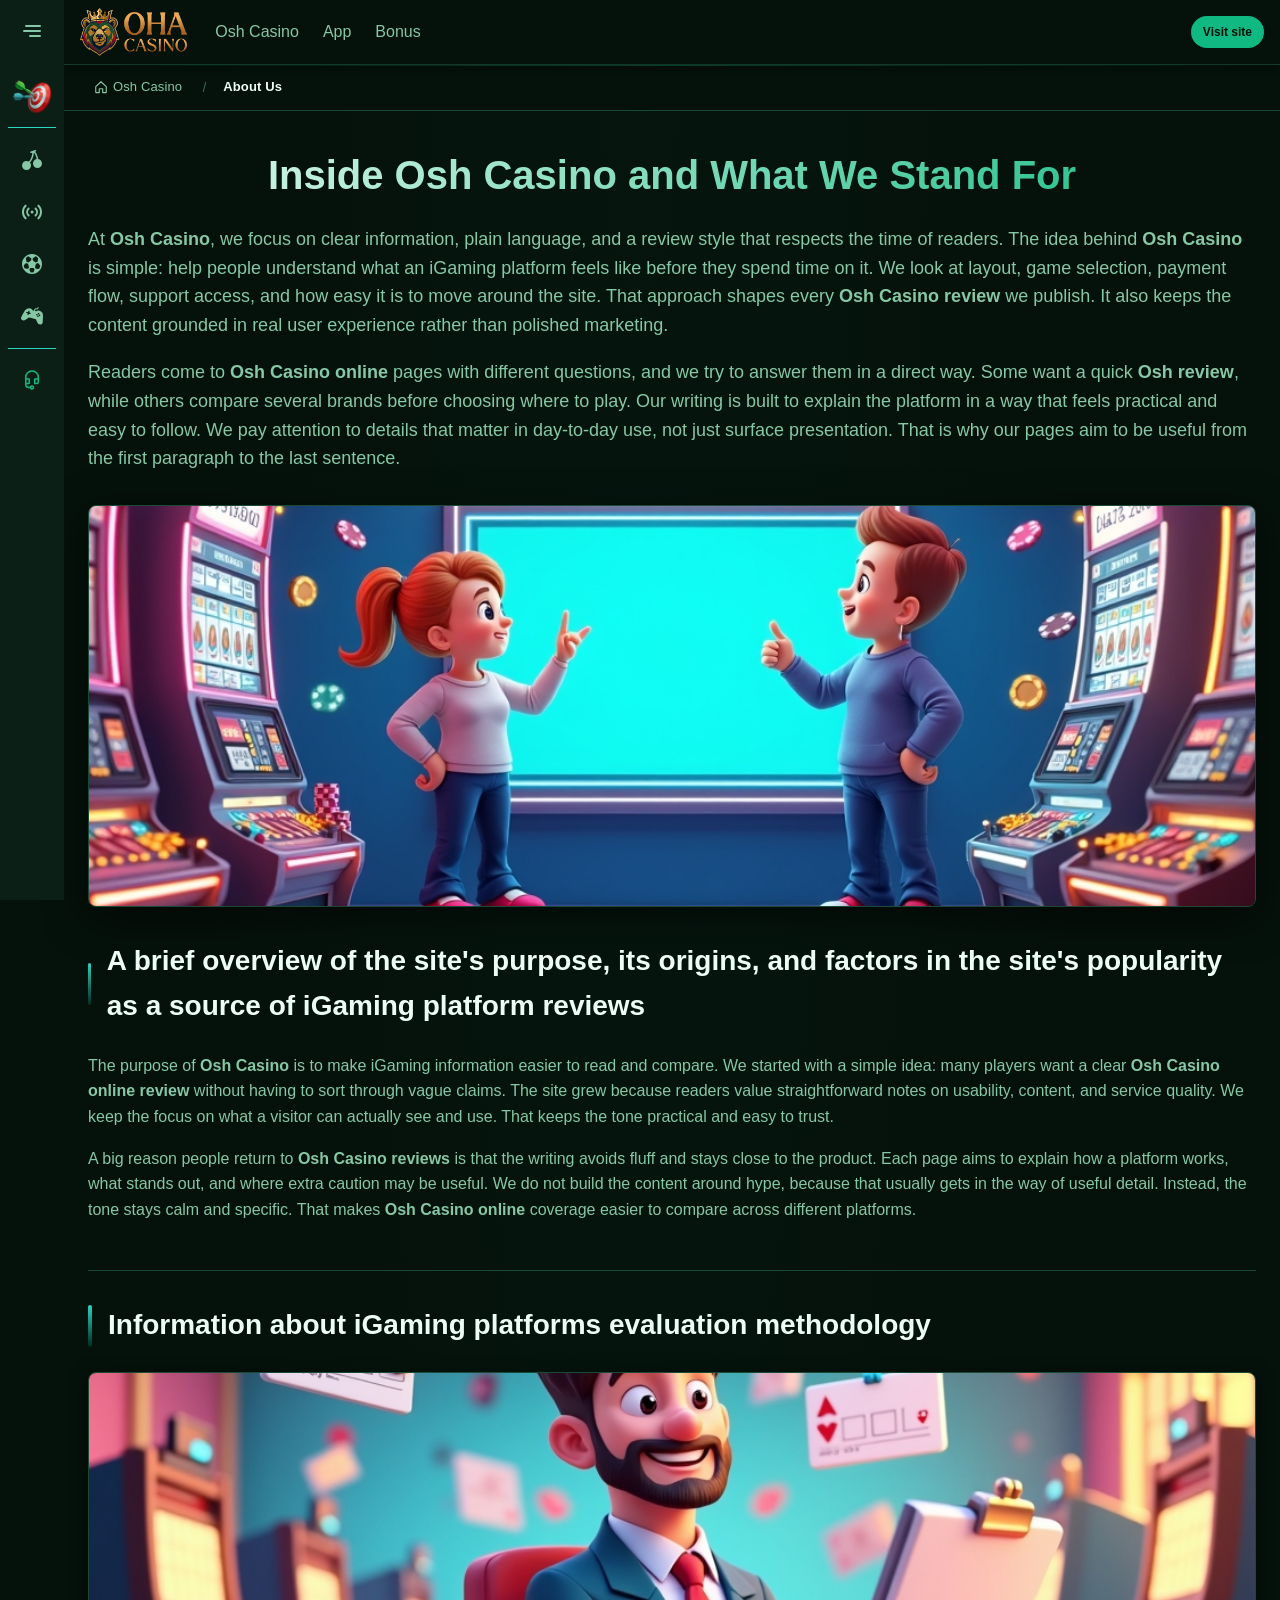
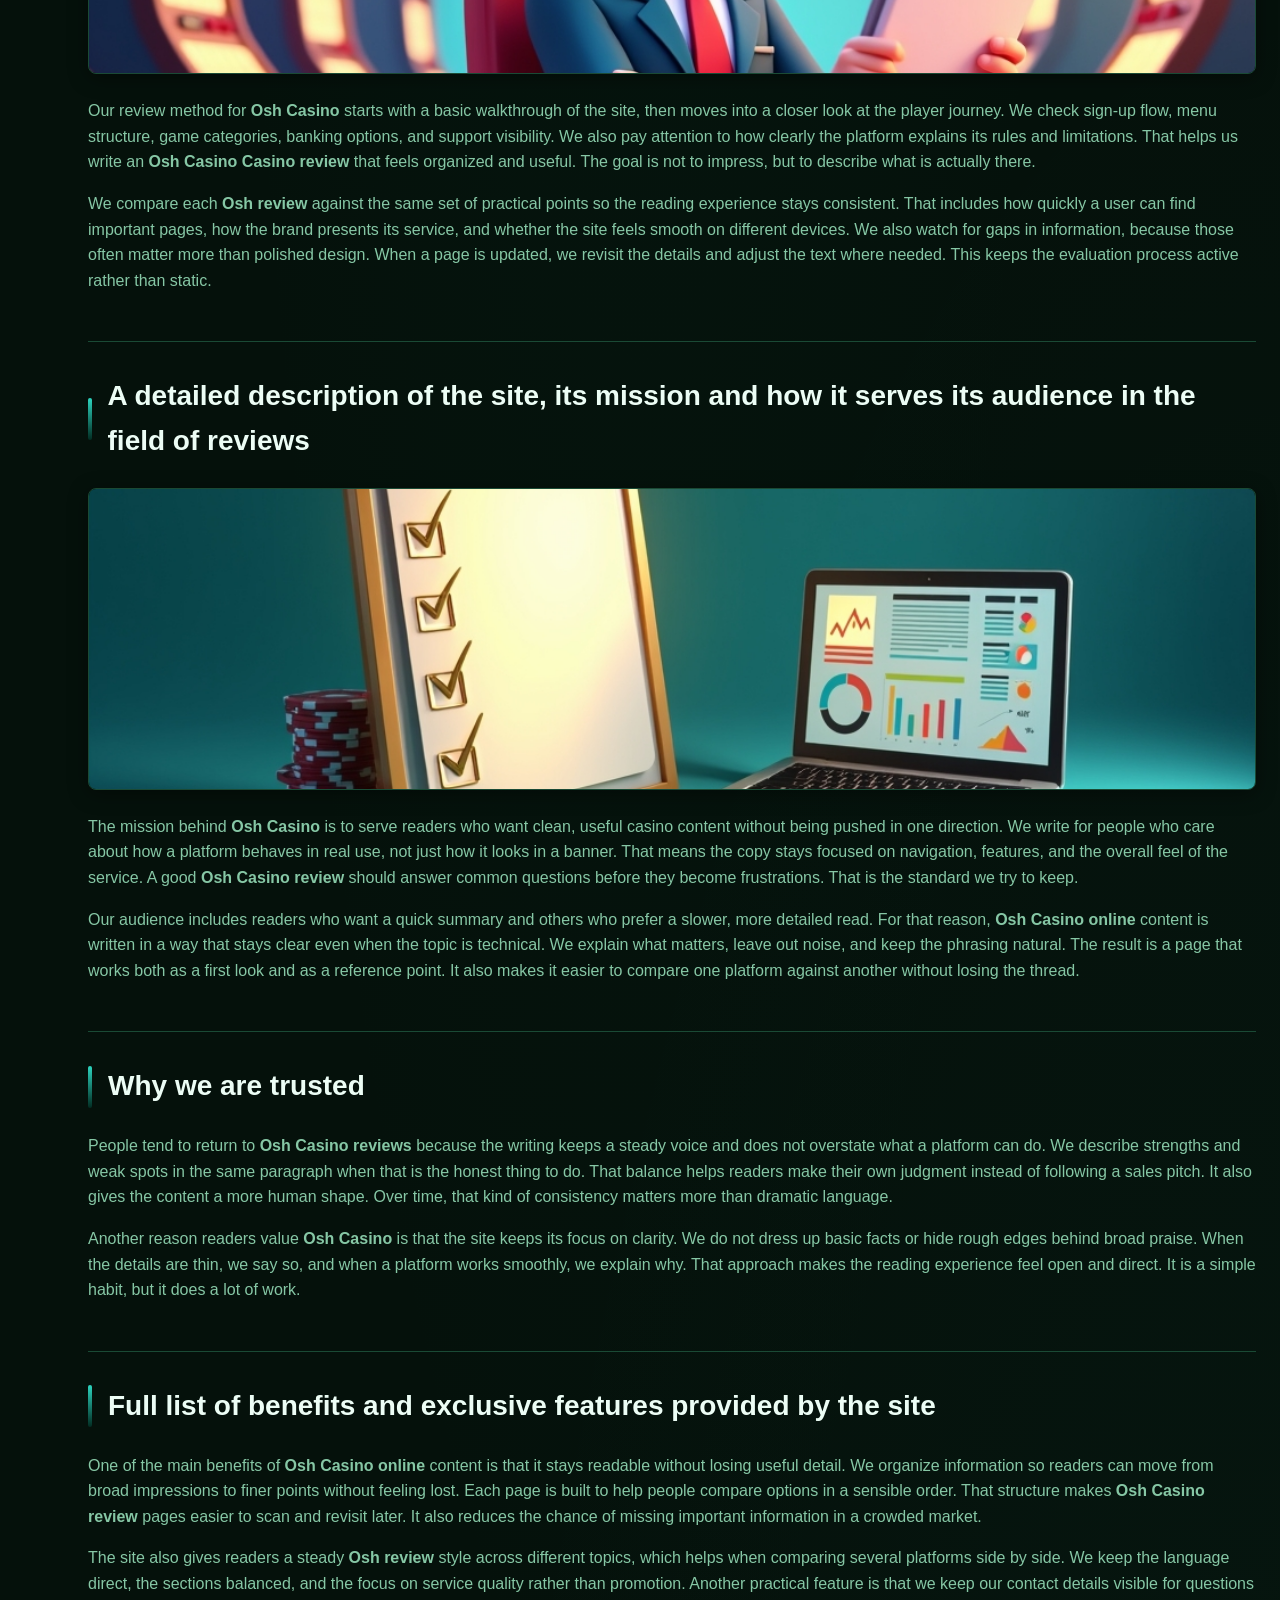
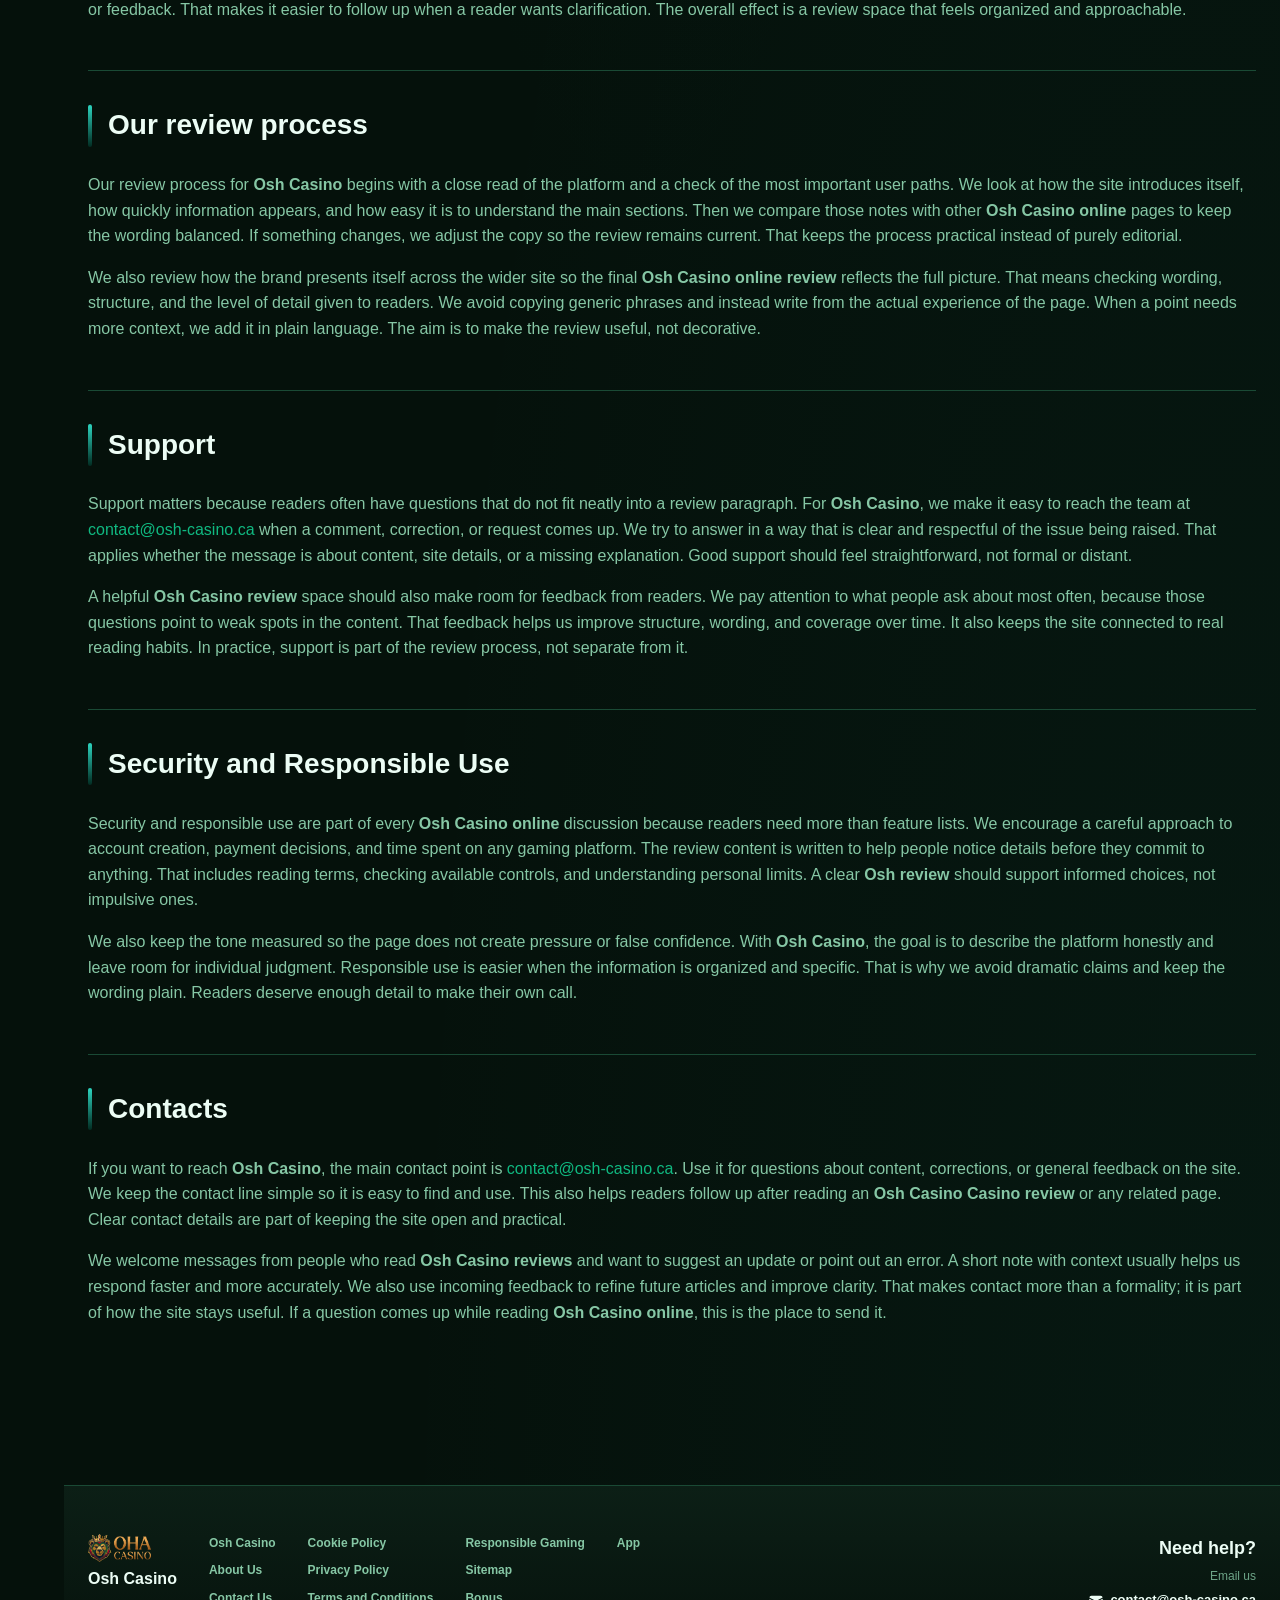
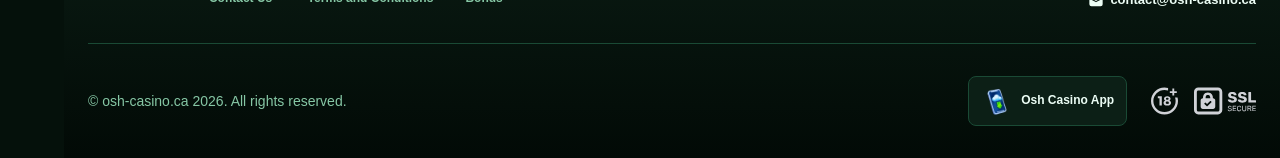
==== commit 4532c88e: "Plain copy from osh-casino.ca" ====
--- a/about-us/index.html
+++ b/about-us/index.html
@@ -11,7 +11,7 @@
     <meta name="description" content="Osh Casino 🎮 explains our review standards and mission, with Osh Casino online review insights that help you choose trusted iGaming picks fast on our site.">
     <meta name="keywords" content="Osh online Casino, Osh Casino online, Osh Casino review, Osh Casino Casino review, Osh Casino online review, Osh review, Osh Casino reviews, osh casino">
 
-    <link rel="canonical" href="https://osh-casino.ca/about-us/">
+    <link rel="canonical" href="https://cwautospa.ca/about-us/">
 
     <link rel="icon" type="image/png" sizes="32x32" href="/favicon-32x32.png">
 
@@ -33,9 +33,8 @@
 
     <link rel="stylesheet" href="/css/layout.css">
 
-<meta name="googlebot" content="noarchive">
 </head>
-<body>
+<body >
     <div class="nav-sidebar-b8981fb5 isFull" id="navSidebar">
         <div class="nav-sidebar-content-b8981fb5">
             <div class="nav-sidebar-wrapped-b8981fb5">
@@ -386,7 +385,7 @@
         </div>
 
         <div class="main-nav-content-center-b8981fb5">
-            <a href="/" class="nav-link-b8981fb5" title="Home">Home</a>
+            <a href="/" class="nav-link-b8981fb5" title="Osh Casino">Osh Casino</a>
             <a href="/app/" class="nav-link-b8981fb5" title="App">App</a>
             <a href="/bonus/" class="nav-link-b8981fb5" title="Bonus">Bonus</a>
         </div>
@@ -404,11 +403,11 @@
         <nav class="breadcrumbs-b8981fb5" aria-label="Breadcrumb">
             <ol class="breadcrumb-list-b8981fb5">
                 <li class="breadcrumb-item-b8981fb5">
-                    <a href="/" title="Home">
+                    <a href="/" title="Osh Casino">
                         <svg class="breadcrumb-home-icon-b8981fb5" viewBox="0 0 16 16" fill="none" aria-hidden="true">
                             <path d="M2 7.5L8 2l6 5.5V14a.5.5 0 0 1-.5.5H10V10H6v4.5H2.5A.5.5 0 0 1 2 14V7.5Z" stroke="currentColor" stroke-width="1.3" stroke-linejoin="round"/>
                         </svg>
-                        <span>Home</span>
+                        <span>Osh Casino</span>
                     </a>
                 </li>
                 <li class="breadcrumb-item-b8981fb5 current-b8981fb5" aria-current="page">
@@ -434,12 +433,15 @@
             </div>
         </header>
 
+
+
         <div class="hero-image-b8981fb5">
             <img src="/images/osh_casino_review_hero.png" alt="osh casino" title="osh casino" loading="lazy">
         </div>
 
-        <section class="content-section-b8981fb5 card-b8981fb5">
-            <h2>A brief overview of the site&#39;s purpose, its origins, and factors in the site&#39;s popularity as a source of iGaming platform reviews</h2>
+
+        <section class="content-section-b8981fb5 card-b8981fb5">
+            <h2 id="toc-s0">A brief overview of the site&#39;s purpose, its origins, and factors in the site&#39;s popularity as a source of iGaming platform reviews</h2>
 
 
             <p>The purpose of <strong>Osh Casino</strong> is to make iGaming information easier to read and compare. We started with a simple idea: many players want a clear <strong>Osh Casino online review</strong> without having to sort through vague claims. The site grew because readers value straightforward notes on usability, content, and service quality. We keep the focus on what a visitor can actually see and use. That keeps the tone practical and easy to trust.</p>
@@ -447,7 +449,7 @@
 
         </section>
         <section class="content-section-b8981fb5 card-b8981fb5">
-            <h2>Information about iGaming platforms evaluation methodology</h2>
+            <h2 id="toc-s1">Information about iGaming platforms evaluation methodology</h2>
 
             <div class="section-image-b8981fb5">
                 <img src="/images/osh_casino_review_overview.png" alt="Osh Casino review" title="Osh Casino review" loading="lazy">
@@ -458,7 +460,7 @@
 
         </section>
         <section class="content-section-b8981fb5 card-b8981fb5">
-            <h2>A detailed description of the site, its mission and how it serves its audience in the field of reviews</h2>
+            <h2 id="toc-s2">A detailed description of the site, its mission and how it serves its audience in the field of reviews</h2>
 
             <div class="section-image-b8981fb5">
                 <img src="/images/osh_casino_methodology.png" alt="Osh Casino online review" title="Osh Casino online review" loading="lazy">
@@ -469,7 +471,7 @@
 
         </section>
         <section class="content-section-b8981fb5 card-b8981fb5">
-            <h2>Why we are trusted</h2>
+            <h2 id="toc-s3">Why we are trusted</h2>
 
 
             <p>People tend to return to <strong>Osh Casino reviews</strong> because the writing keeps a steady voice and does not overstate what a platform can do. We describe strengths and weak spots in the same paragraph when that is the honest thing to do. That balance helps readers make their own judgment instead of following a sales pitch. It also gives the content a more human shape. Over time, that kind of consistency matters more than dramatic language.</p>
@@ -477,7 +479,7 @@
 
         </section>
         <section class="content-section-b8981fb5 card-b8981fb5">
-            <h2>Full list of benefits and exclusive features provided by the site</h2>
+            <h2 id="toc-s4">Full list of benefits and exclusive features provided by the site</h2>
 
 
             <p>One of the main benefits of <strong>Osh Casino online</strong> content is that it stays readable without losing useful detail. We organize information so readers can move from broad impressions to finer points without feeling lost. Each page is built to help people compare options in a sensible order. That structure makes <strong>Osh Casino review</strong> pages easier to scan and revisit later. It also reduces the chance of missing important information in a crowded market.</p>
@@ -485,7 +487,7 @@
 
         </section>
         <section class="content-section-b8981fb5 card-b8981fb5">
-            <h2>Our review process</h2>
+            <h2 id="toc-s5">Our review process</h2>
 
 
             <p>Our review process for <strong>Osh Casino</strong> begins with a close read of the platform and a check of the most important user paths. We look at how the site introduces itself, how quickly information appears, and how easy it is to understand the main sections. Then we compare those notes with other <strong>Osh Casino online</strong> pages to keep the wording balanced. If something changes, we adjust the copy so the review remains current. That keeps the process practical instead of purely editorial.</p>
@@ -493,7 +495,7 @@
 
         </section>
         <section class="content-section-b8981fb5 card-b8981fb5">
-            <h2>Support</h2>
+            <h2 id="toc-s6">Support</h2>
 
 
             <p>Support matters because readers often have questions that do not fit neatly into a review paragraph. For <strong>Osh Casino</strong>, we make it easy to reach the team at <a href="mailto:contact@osh-casino.ca">contact@osh-casino.ca</a> when a comment, correction, or request comes up. We try to answer in a way that is clear and respectful of the issue being raised. That applies whether the message is about content, site details, or a missing explanation. Good support should feel straightforward, not formal or distant.</p>
@@ -501,7 +503,7 @@
 
         </section>
         <section class="content-section-b8981fb5 card-b8981fb5">
-            <h2>Security and Responsible Use</h2>
+            <h2 id="toc-s7">Security and Responsible Use</h2>
 
 
             <p>Security and responsible use are part of every <strong>Osh Casino online</strong> discussion because readers need more than feature lists. We encourage a careful approach to account creation, payment decisions, and time spent on any gaming platform. The review content is written to help people notice details before they commit to anything. That includes reading terms, checking available controls, and understanding personal limits. A clear <strong>Osh review</strong> should support informed choices, not impulsive ones.</p>
@@ -509,7 +511,7 @@
 
         </section>
         <section class="content-section-b8981fb5 card-b8981fb5">
-            <h2>Contacts</h2>
+            <h2 id="toc-s8">Contacts</h2>
 
 
             <p>If you want to reach <strong>Osh Casino</strong>, the main contact point is <a href="mailto:contact@osh-casino.ca">contact@osh-casino.ca</a>. Use it for questions about content, corrections, or general feedback on the site. We keep the contact line simple so it is easy to find and use. This also helps readers follow up after reading an <strong>Osh Casino Casino review</strong> or any related page. Clear contact details are part of keeping the site open and practical.</p>
@@ -539,7 +541,7 @@
 
                 <nav class="footer-nav-b8981fb5">
                     <div class="footer-nav-col-b8981fb5">
-                        <a href="/" class="footer-link-b8981fb5" title="Home">Home</a>
+                        <a href="/" class="footer-link-b8981fb5" title="Osh Casino">Osh Casino</a>
                         <a href="/about-us/" class="footer-link-b8981fb5" title="About Us">About Us</a>
                         <a href="/contact-us/" class="footer-link-b8981fb5" title="Contact Us">Contact Us</a>
                     </div>
@@ -594,7 +596,7 @@
   "@context": "https://schema.org",
   "@type": "WebSite",
   "name": "Osh Casino",
-  "url": "https://osh-casino.ca"
+  "url": "https://cwautospa.ca"
 }</script>
     <script type="application/ld+json">{
   "@context": "https://schema.org",
@@ -603,8 +605,8 @@
     "@type": "Organization",
     "name": "Osh Casino"
   },
-  "dateModified": "2026-05-14T17:59:44+00:00",
-  "datePublished": "2026-04-20T12:56:39+00:00",
+  "dateModified": "2026-09-27T09:35:41+00:00",
+  "datePublished": "2026-09-02T05:24:53+00:00",
   "headline": "Inside Osh Casino and What We Stand For"
 }</script>
     <script type="application/ld+json">{
@@ -615,7 +617,7 @@
       "@type": "ListItem",
       "item": {
         "@id": "https://cwautospa.ca/",
-        "name": "Home"
+        "name": "Osh Casino"
       },
       "position": 1
     },
@@ -651,7 +653,7 @@
   "logo": "https://cwautospa.ca/images/logo.png",
   "name": "Osh Casino",
   "sameAs": [],
-  "url": "https://osh-casino.ca"
+  "url": "https://cwautospa.ca"
 }</script>
 
     <script>
@@ -720,5 +722,6 @@
         }
     </script>
 
+
 </body>
 </html>
--- a/css/style.css
+++ b/css/style.css
@@ -306,6 +306,8 @@
     display: flex;
     flex-shrink: 0;
     gap: 16px;
+    
+    min-width: 0;
 }
 
 .main-nav-content-center-b8981fb5 {
@@ -1379,4 +1381,176 @@
     .error-page__description-b8981fb5 {
         font-size: 0.9375rem;
     }
-}+}
+
+
+.author-pages-b8981fb5 {
+    margin-top: var(--spacing-lg, 2rem);
+}
+
+.author-pages__heading-b8981fb5 {
+    margin-bottom: var(--spacing-sm, 1rem);
+    color: var(--color-text);
+}
+
+.author-pages__list-b8981fb5 {
+    display: grid;
+    gap: var(--spacing-sm, 1rem);
+}
+
+.author-pages-b8981fb5 .author-pages__link-b8981fb5 {
+    display: block;
+    padding: var(--spacing-md, 1.5rem);
+    background: var(--color-bg-card);
+    border: 1px solid var(--color-border);
+    border-radius: var(--border-radius, 8px);
+    box-shadow: var(--shadow);
+    text-decoration: none;
+    color: inherit;
+    cursor: pointer;
+    transition:
+        border-color 0.2s ease,
+        background 0.2s ease,
+        transform 0.2s ease;
+}
+
+.author-pages-b8981fb5 .author-pages__link-b8981fb5:hover {
+    border-color: var(--color-accent);
+    background: var(--color-bg-card-hover);
+    transform: translateY(-2px);
+}
+
+.author-pages__name-b8981fb5 {
+    display: block;
+    font-weight: 700;
+    font-size: 1.15rem;
+    color: var(--color-text);
+}
+
+.author-pages__desc-b8981fb5 {
+    display: block;
+    margin-top: 0.5rem;
+    font-family: var(--font-family);
+    font-size: var(--font-size-base, 16px);
+    line-height: var(--line-height, 1.6);
+    color: var(--color-text);
+}
+
+.toc-b8981fb5 {
+    margin: var(--gap-m, 16px) 0;
+    border: 1px solid rgba(127, 127, 127, .25);
+    border-radius: var(--border-radius, 12px);
+    background: rgba(127, 127, 127, .06);
+    padding: 0 var(--gap-m, 16px);
+}
+.toc__label-b8981fb5 {
+    cursor: pointer;
+    font-weight: 700;
+    list-style: none;
+    display: flex;
+    align-items: center;
+    gap: .5em;
+    padding: var(--gap-s, 12px) 0;
+}
+.toc__label-b8981fb5::-webkit-details-marker { display: none; }
+.toc__label-b8981fb5::before {
+    content: "\203A";
+    font-size: 1.25em;
+    line-height: 1;
+    transition: transform .15s ease;
+}
+.toc-b8981fb5[open] .toc__label-b8981fb5::before { transform: rotate(90deg); }
+.toc__nav-b8981fb5 { padding-bottom: var(--gap-s, 12px); }
+.toc__list-b8981fb5, .toc__sublist-b8981fb5 { list-style: none; margin: 0; padding-left: 1.2em; }
+.toc__list-b8981fb5 > li { margin: .4em 0; }
+.toc__list-b8981fb5 a { text-decoration: none; color: inherit; opacity: .9; }
+.toc__list-b8981fb5 a:hover { text-decoration: underline; opacity: 1; }
+.toc__sublist-b8981fb5 { padding-left: 1.3em; font-size: .95em; opacity: .8; }
+
+
+.bonus-offer-b8981fb5 {
+    margin: var(--spacing-xl) 0;
+}
+
+.bonus-offer__grid-b8981fb5 {
+    display: grid;
+    grid-template-columns: repeat(3, 1fr);
+    gap: var(--spacing-md);
+}
+
+.bonus-offer__card-b8981fb5 {
+    display: flex;
+    flex-direction: column;
+    align-items: center;
+    text-align: center;
+    gap: var(--spacing-xs);
+    padding: var(--spacing-lg);
+    border-radius: var(--border-radius);
+    border: 1px solid var(--color-border);
+    box-shadow: var(--shadow);
+}
+
+.bonus-offer__card--a-b8981fb5 {
+    background: color-mix(in srgb, var(--color-primary) 14%, var(--color-bg-card));
+}
+
+.bonus-offer__card--b-b8981fb5 {
+    background: color-mix(in srgb, var(--color-accent) 14%, var(--color-bg-card));
+}
+
+.bonus-offer__card--c-b8981fb5 {
+    background: color-mix(in srgb, var(--color-gold) 14%, var(--color-bg-card));
+}
+
+.bonus-offer__badge-b8981fb5 {
+    display: inline-block;
+    padding: 0.25rem 0.9rem;
+    border-radius: 999px;
+    background: var(--color-primary);
+    color: var(--color-bg);
+    font-size: 0.85rem;
+    font-weight: 700;
+}
+
+.bonus-offer__icon-b8981fb5 {
+    font-size: 2.5rem;
+    line-height: 1;
+    margin: var(--spacing-xs) 0;
+}
+
+.bonus-offer__headline-b8981fb5 {
+    font-size: 1.4rem;
+    font-weight: 800;
+    color: var(--color-text);
+    margin: 0;
+}
+
+.bonus-offer__desc-b8981fb5 {
+    color: var(--color-text-light);
+    margin: 0;
+}
+
+.bonus-offer__button-b8981fb5 {
+    display: inline-flex;
+    align-items: center;
+    gap: 0.4rem;
+    margin-top: var(--spacing-xs);
+    padding: 0.7rem 1.6rem;
+    border-radius: var(--border-radius);
+    background: var(--color-primary);
+    color: var(--color-bg);
+    font-weight: 700;
+    text-decoration: none;
+    box-shadow: var(--glow-primary);
+}
+
+.bonus-offer__button-b8981fb5:hover {
+    background: var(--color-primary-hover);
+    color: var(--color-bg);
+}
+
+@media (max-width: 860px) {
+    .bonus-offer__grid-b8981fb5 {
+        grid-template-columns: 1fr;
+    }
+}
--- a/css/layout.css
+++ b/css/layout.css
@@ -1679,6 +1679,14 @@
 }
 
 
+@media (max-width: 1279px) {
+    .main-nav-b8981fb5 .nav-logo-b8981fb5 img {
+        max-width: 120px;
+        height: auto;
+    }
+}
+
+
 
 
 @media (min-width: 1280px) {
@@ -2072,3 +2080,5 @@
         box-sizing: border-box;
     }
 }
+
+a:not([href]){cursor:pointer}
